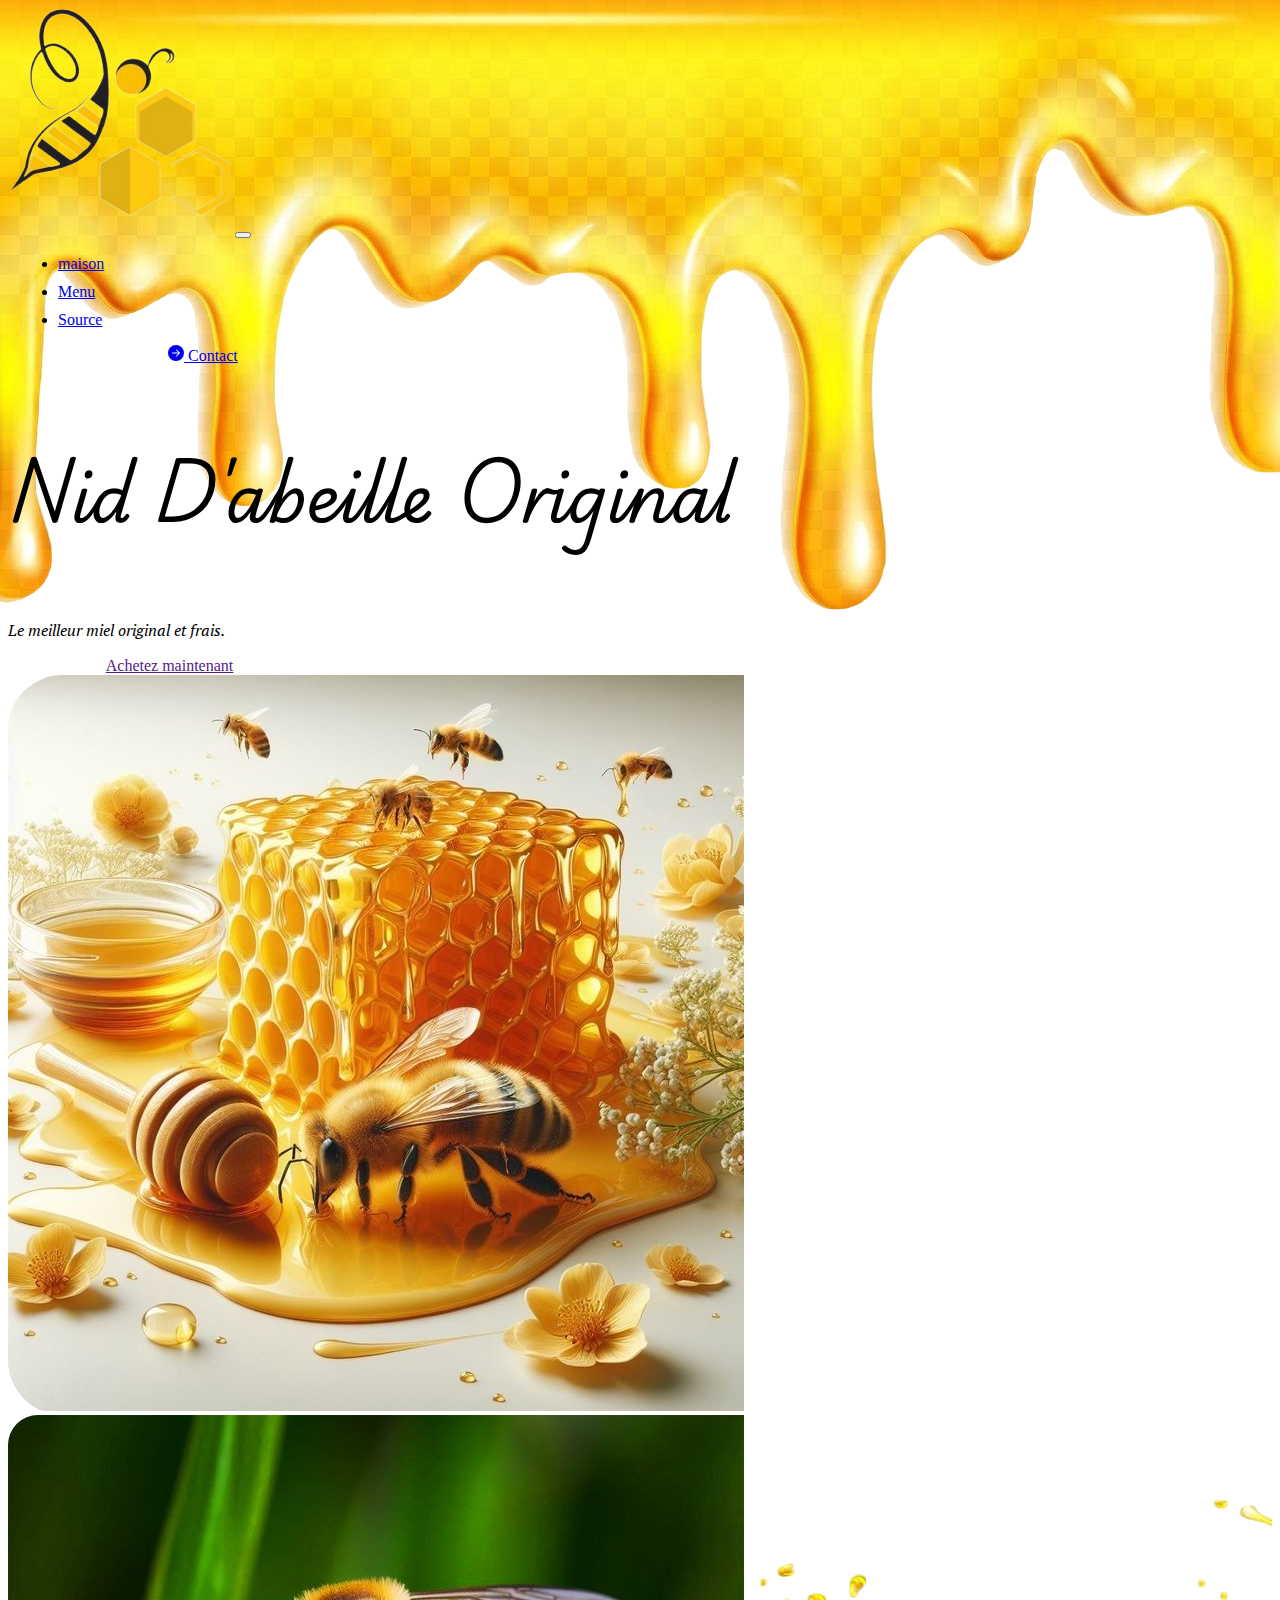
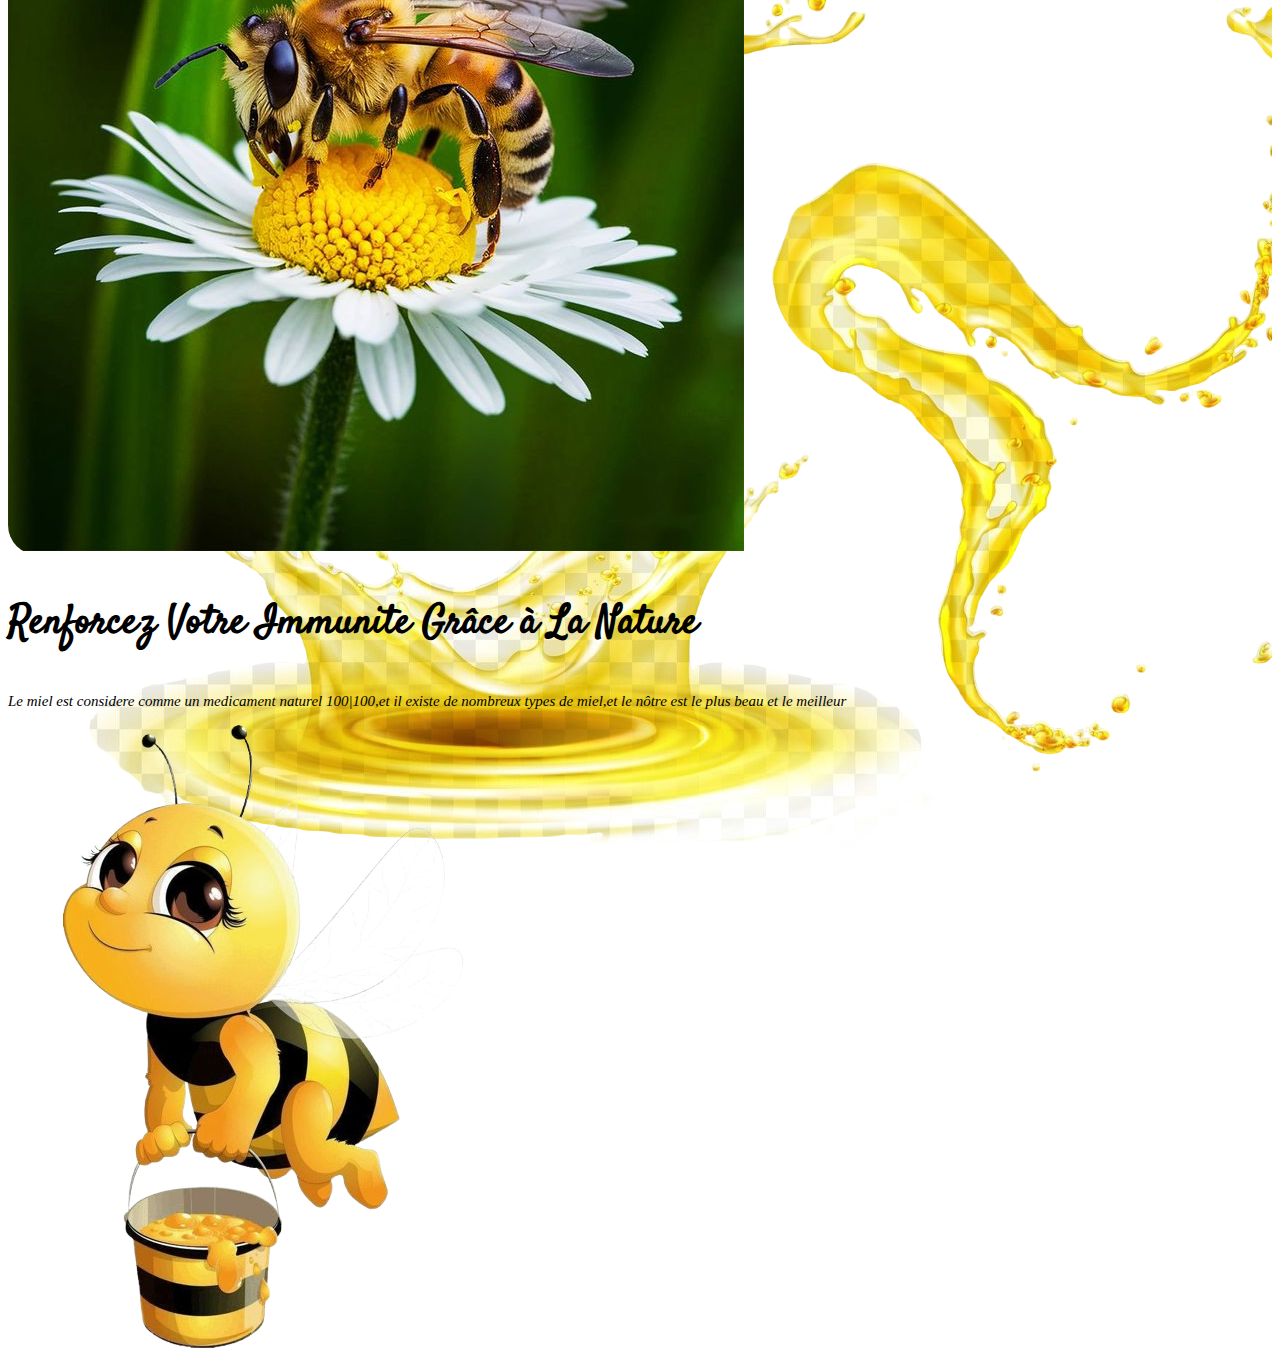
==== index.html @ 949a6ae8 "commentaire li bghit" ====
<!doctype html>
<html lang="en">
  <head>
    <meta charset="utf-8">
    <meta name="viewport" content="width=device-width, initial-scale=1">
    <title>Le_meil</title>
    <link rel="shortcut icon" href="doser/imag/bee.jpg" type="image/x-icon">
    <link rel="stylesheet" href="doser/style.css">
    <link href="https://cdn.jsdelivr.net/npm/bootstrap@5.2.3/dist/css/bootstrap.min.css" rel="stylesheet" integrity="sha384-rbsA2VBKQhggwzxH7pPCaAqO46MgnOM80zW1RWuH61DGLwZJEdK2Kadq2F9CUG65" crossorigin="anonymous">

  </head>
  <body>
  </head>
  <body>
    <div class="container">
      <nav class="navbar navbar-expand-lg    backro">
      
        <div class="container-fluid">
          <a class="navbar-brand"><img src="doser/imag/logo2.png" class="col-3" alt="bee"></a>
          <button class="navbar-toggler" type="button" data-bs-toggle="collapse" data-bs-target="#navbarNav" aria-controls="navbarNav" aria-expanded="false" aria-label="Toggle navigation">
            <span class="navbar-toggler-icon"></span>
          </button>
          <div class="collapse navbar-collapse d-flex justify-content-center fon-famly" id="navbarNav">
            <ul class="navbar-nav d-flex justify-content-between">
              <li class="nav-item">
                <a class="nav-link active text-dark mx-4  fw-bold  d-flex justify-content-end" aria-current="page" href="index.html">maison</a>
              </li>
              <li class="nav-item">
                <a class="nav-link col-3 text-dark mx-4 fw-bold" href="shop.html">Menu</a>
              </li>
              <li class="nav-item">
                <a class="nav-link  text-dark mx-4 col-4 fw-bold" href="our-story.html">Source</a>
              </li>
            
            </ul>
            <div class="submit">
              <a type="submit" class=" btn btn-dark" href="contact.html" ><svg xmlns="http://www.w3.org/2000/svg" width="16" height="16" fill="currentColor" class="bi bi-arrow-right-circle-fill" viewBox="0 0 16 16">
                <path d="M8 0a8 8 0 1 1 0 16A8 8 0 0 1 8 0M4.5 7.5a.5.5 0 0 0 0 1h5.793l-2.147 2.146a.5.5 0 0 0 .708.708l3-3a.5.5 0 0 0 0-.708l-3-3a.5.5 0 1 0-.708.708L10.293 7.5z"/>
              </svg>
                Contact</a> 
                </a>
              </div>
          </div>
        </div>
      </nav>

      <!--div-1-->
      <div class="container d-flex justify-content-center align-items-center vh-100  ">
        <div class="w-50 div-text ">
          <h3>Nid D'abeille Original</h3>
          <p>Le meilleur miel original et frais.</p> 

          <div class="">
            <a href="" class="btn  simo">apprendre plus</a>

            <a href="" class="btn btn-dark foad">Achetez maintenant</a>

          </div>
       
       
        </div>
        <div class="w-50 div-img ">
          <img src="doser/imag/div1.jpeg" class="w-100"  alt="">
        </div>
      </div>
      
      <div class="container d-flex justify-content-center align-items-center  background">
        <div class="w-50 img-2">
          <img src="doser/imag/nahla-ward.jpg" class="w-100" alt="">
        </div>

        <div class="w-50 text-2">
          
          <h3>Renforcez Votre Immunite Grâce à La Nature</h3>
          <p>Le miel est considere comme un medicament naturel 100|100,et il existe de nombreux types de miel,et le nôtre est le plus beau et le meilleur</p>
        </div>

        <div class="nahla">
          <div class="w-50"><img src="doser/imag/nahla.png" class="w-50"  alt=""></div>
        </div>
      </div>
      <!--contact-->

      
    
      
      
    
      
   

      
      <script src="https://cdn.jsdelivr.net/npm/bootstrap@5.2.3/dist/js/bootstrap.bundle.min.js" integrity="sha384-kenU1KFdBIe4zVF0s0G1M5b4hcpxyD9F7jL+jjXkk+Q2h455rYXK/7HAuoJl+0I4" crossorigin="anonymous"></script>
  </body>
</html>
---- doser/style.css ----
@import url('https://fonts.googleapis.com/css2?family=Playwrite+AU+SA:wght@100..400&display=swap');
/*font-family: "Playwrite AU SA", serif;
  font-optical-sizing: auto;
  font-weight: <weight>;
  font-style: normal;*/
  @import url('https://fonts.googleapis.com/css2?family=PT+Serif:ital,wght@0,400;0,700;1,400;1,700&display=swap');
  /* font-family: "PT Serif", serif;
  font-weight: 400;
  font-style: normal;*/
  @import url('https://fonts.googleapis.com/css2?family=Satisfy&display=swap');
 /* font-family: "Satisfy", serif;
  font-weight: 400;
  font-style: normal;*/
  body{
    background-image: url(imag/backround1.png);
    background-repeat: no-repeat;
  }
 .simo-23{
  background-image: url(imag/background-lakhar.jpg) !important;
  background-repeat: no-repeat !important;
 }
 .simo-43{
  background-image: url(imag/background-lakhra-2.jpg) !important;
  background-repeat: no-repeat !important;
 }
 


@media (max-width:1024px){
    h5{
        color: rgba(255, 0, 238, 0.872) !important;
    }
    .container{
        grid-template-columns: 100fr ;
        grid-template-rows: 100fr 100fr 100fr 100fr;
    }

}
@media (max-width:600px){
    h3{
        color: rgb(255, 0, 0) !important;
    }

}




.fon-famly ul li{
    font-family: "Chango", serif;
    font-weight: 400;
    font-style: normal;
    transition: 1s;

}
.fon-famly li:hover{
    background-color: white;
    border-radius: 15px;
    overflow: hidden;


}
.submit{
    margin-left: 10rem !important;
}
.nav-item{
    margin: 10px !important;
}
.div-img{
    border-radius: 55px !important;
    overflow: hidden;
}
.div-text h3{
    font-family: "Playwrite AU SA", serif;
   font-size: 65px;
  font-weight: weight;
  font-style: normal;
  color: black;

}
.div-text p{
    margin-top: 2rem; 
    font-family: "PT Serif", serif;
    font-weight: 500;
    font-style:italic;
}

.simo {
    border-radius: 25px !important;
    overflow: hidden !important;
    color: white !important;
    animation: colorChange 4s infinite;
  }
  
  @keyframes colorChange {
    from { background-color:rgb(236, 214, 16); }
    to { background-color:rgb(255, 115, 0); }
  }
  .foad { 
    border-radius: 25px !important;
    overflow: hidden !important;
    animation: shakeEffect 0.5s infinite;
  }
  
  @keyframes shakeEffect {
    0% { transform: translateX(0); }
    25% { transform: translateX(-5px); }
    50% { transform: translateX(5px); }
    75% { transform: translateX(-5px); }
    100% { transform: translateX(0); }
  }
.background{
    background-image: url(imag/background6.png) !important;
    background-repeat: no-repeat !important;
  }
.text-2 h3{

  font-family: "Satisfy", serif;
  font-weight: 10px;
  font-style: normal;
  font-size: 40px;
  }
.text-2 p{
  font-size: 15px;
  font-style: italic;
  

}
.img-2{
  margin-right: 45px !important;
  border-radius: 30px !important;
  overflow: hidden;

}
.nahla{
  margin-left: 55px !important;
  
}
.color{
  color: azure;
}
.backgroundcontact{
  background-image: url(imag/backgrouned\ contact.jpeg) !important;
  background-repeat: no-repeat !important;
}
.backgroundourstory{
  background-image: url(imag/background\ our\ story.jpg) !important;
  background-repeat: no-repeat !important;
}
.envoyer-simo{
  border-radius: 50px !important;
  overflow: hidden !important;
}
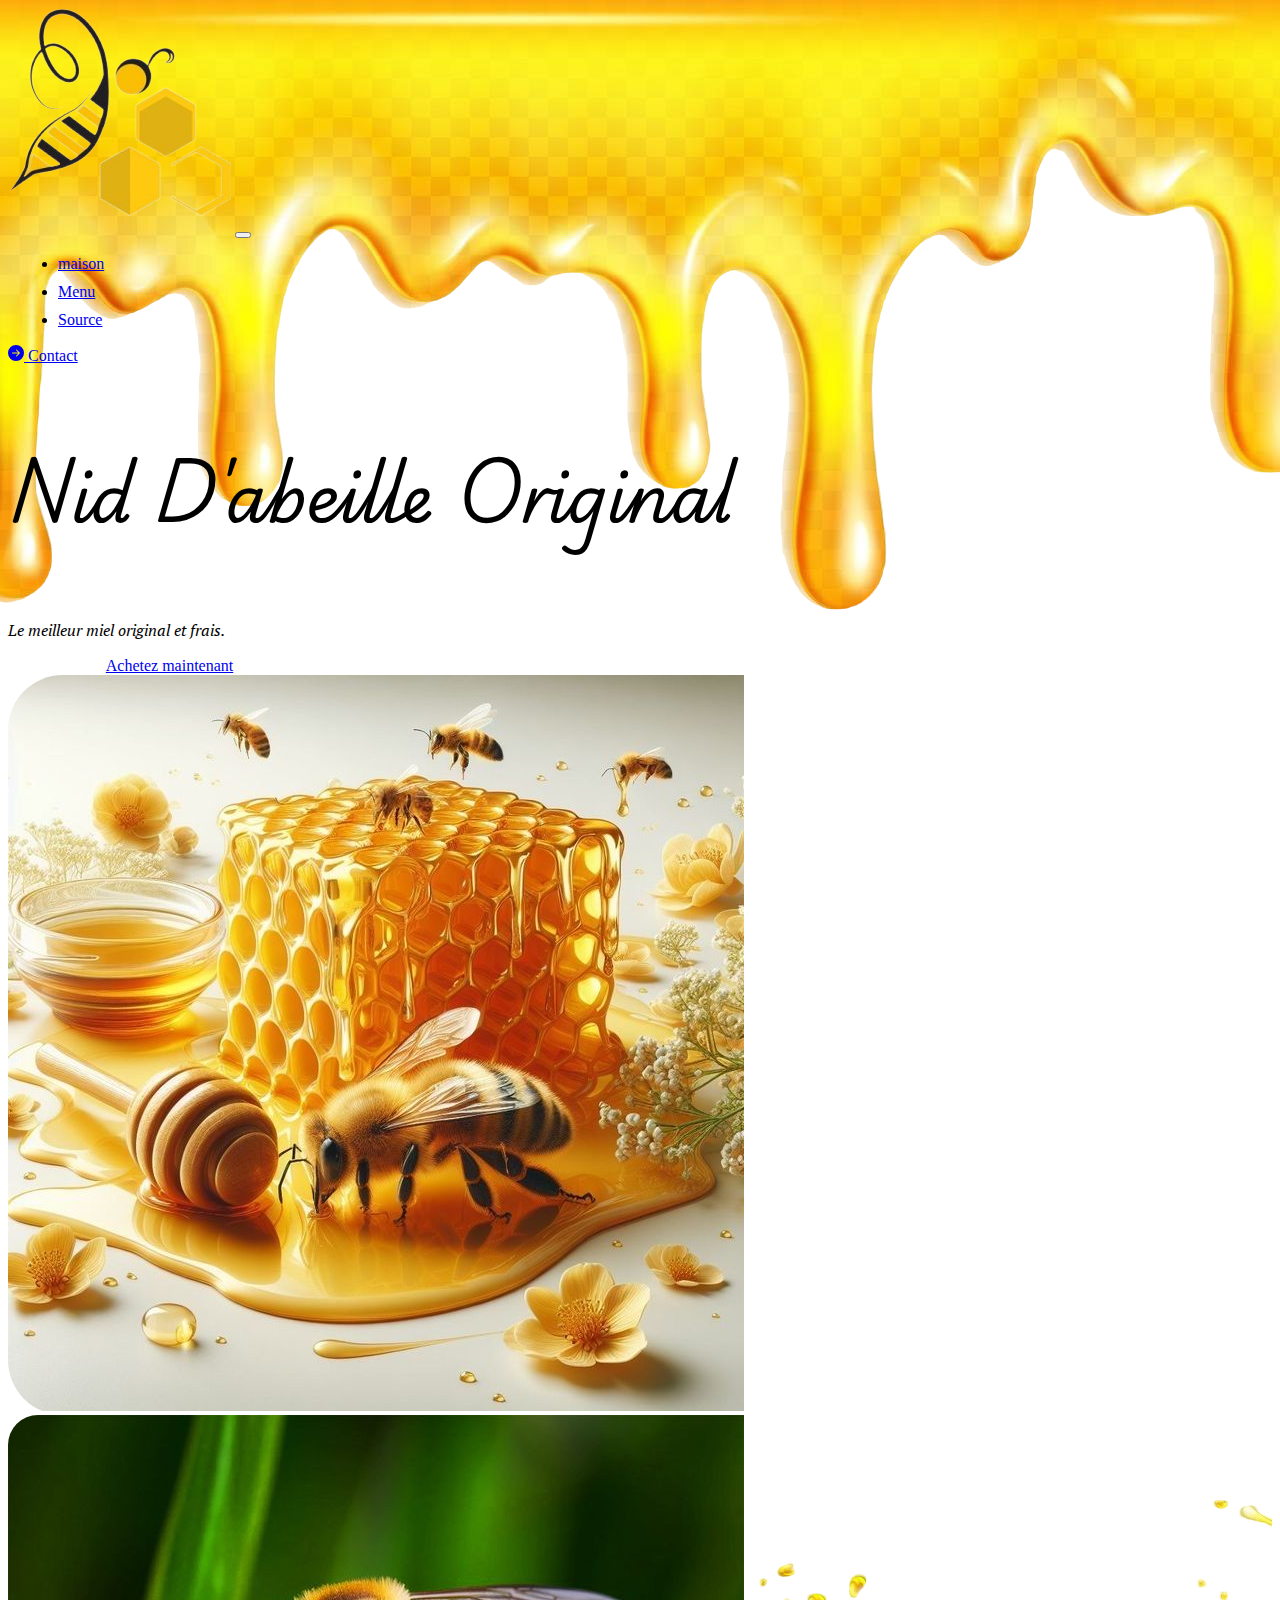
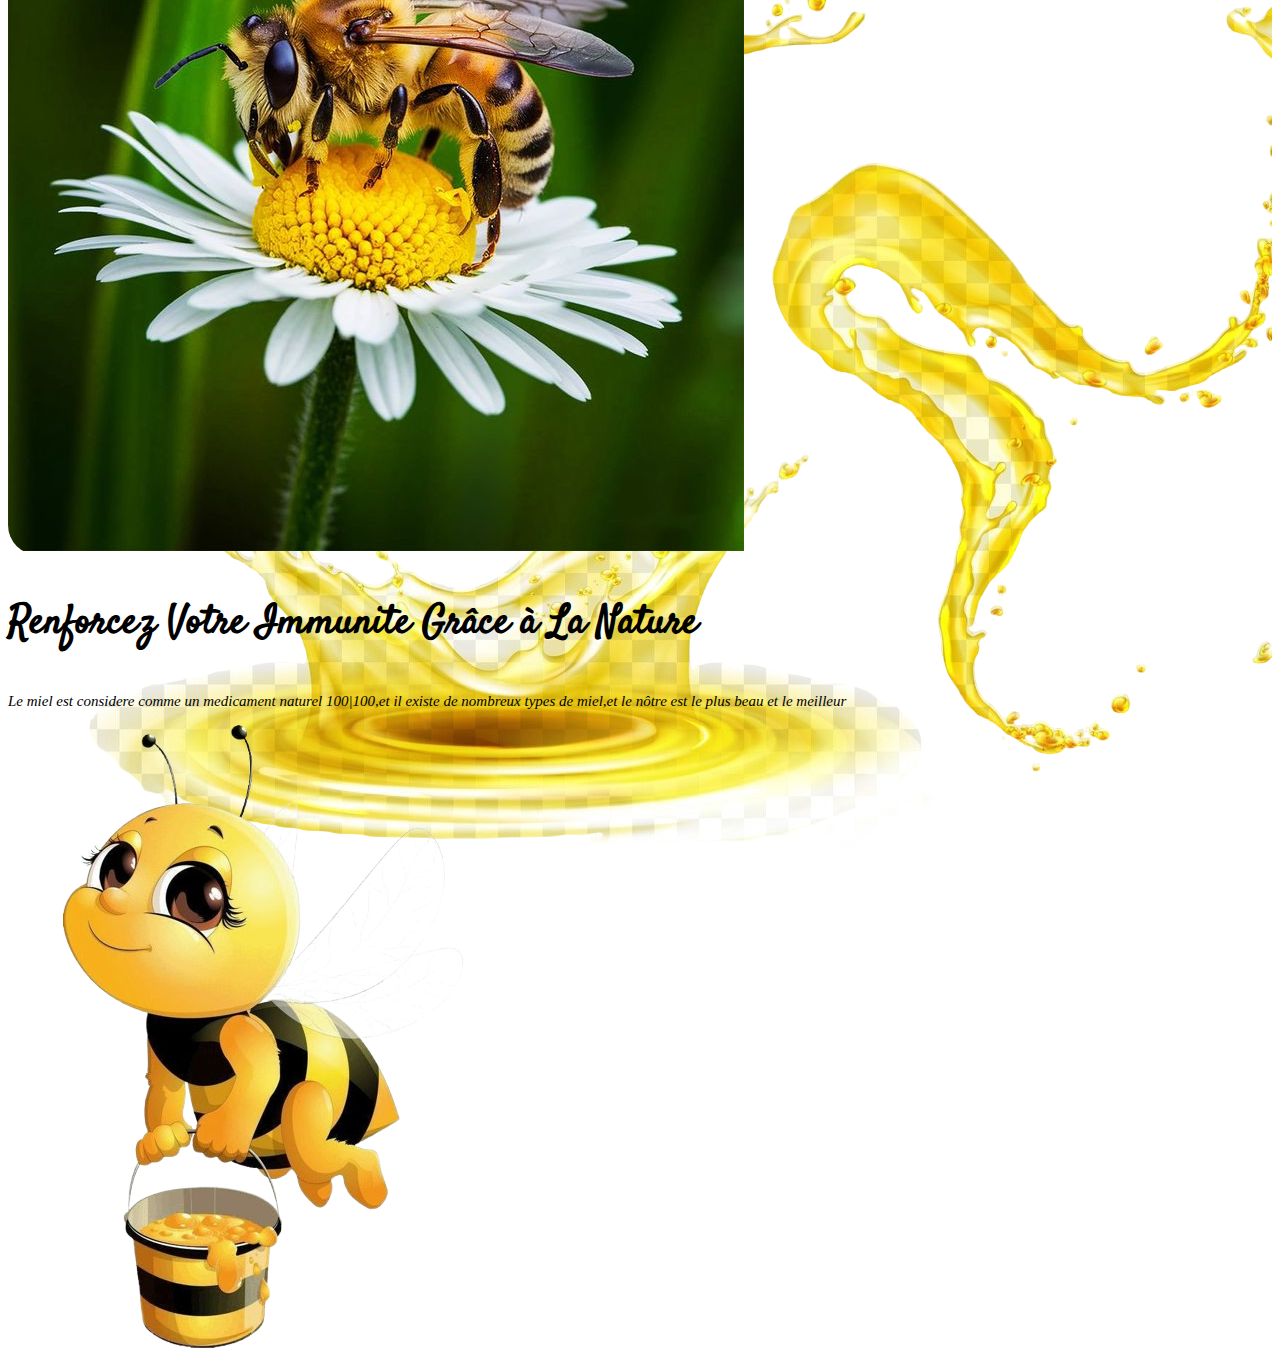
==== commit 432d3357: "modification-contact" ====
--- a/index.html
+++ b/index.html
@@ -7,7 +7,8 @@
     <link rel="shortcut icon" href="doser/imag/bee.jpg" type="image/x-icon">
     <link rel="stylesheet" href="doser/style.css">
     <link href="https://cdn.jsdelivr.net/npm/bootstrap@5.2.3/dist/css/bootstrap.min.css" rel="stylesheet" integrity="sha384-rbsA2VBKQhggwzxH7pPCaAqO46MgnOM80zW1RWuH61DGLwZJEdK2Kadq2F9CUG65" crossorigin="anonymous">
-
+    <link rel="stylesheet" href="assets/css/responsive.css">
+    <link rel="stylesheet" href="assets/css/responsive.min.css">
   </head>
   <body>
   </head>
@@ -29,12 +30,12 @@
                 <a class="nav-link col-3 text-dark mx-4 fw-bold" href="shop.html">Menu</a>
               </li>
               <li class="nav-item">
-                <a class="nav-link  text-dark mx-4 col-4 fw-bold" href="our-story.html">Source</a>
+                <a class="nav-link  text-dark mx-4  fw-bold" href="our-story.html">Source</a>
               </li>
             
             </ul>
             <div class="submit">
-              <a type="submit" class=" btn btn-dark" href="contact.html" ><svg xmlns="http://www.w3.org/2000/svg" width="16" height="16" fill="currentColor" class="bi bi-arrow-right-circle-fill" viewBox="0 0 16 16">
+              <a type="submit" class="btn btn-dark" href="contact.html" ><svg xmlns="http://www.w3.org/2000/svg" width="16" height="16" fill="currentColor" class="bi bi-arrow-right-circle-fill" viewBox="0 0 16 16">
                 <path d="M8 0a8 8 0 1 1 0 16A8 8 0 0 1 8 0M4.5 7.5a.5.5 0 0 0 0 1h5.793l-2.147 2.146a.5.5 0 0 0 .708.708l3-3a.5.5 0 0 0 0-.708l-3-3a.5.5 0 1 0-.708.708L10.293 7.5z"/>
               </svg>
                 Contact</a> 
@@ -51,9 +52,9 @@
           <p>Le meilleur miel original et frais.</p> 
 
           <div class="">
-            <a href="" class="btn  simo">apprendre plus</a>
+            <a href="our-story.html" class="btn  simo">apprendre plus</a>
 
-            <a href="" class="btn btn-dark foad">Achetez maintenant</a>
+            <a href="shop.html" class="btn btn-dark foad">Achetez maintenant</a>
 
           </div>
        
--- a/doser/style.css
+++ b/doser/style.css
@@ -23,29 +23,6 @@
   background-image: url(imag/background-lakhra-2.jpg) !important;
   background-repeat: no-repeat !important;
  }
- 
-
-
-@media (max-width:1024px){
-    h5{
-        color: rgba(255, 0, 238, 0.872) !important;
-    }
-    .container{
-        grid-template-columns: 100fr ;
-        grid-template-rows: 100fr 100fr 100fr 100fr;
-    }
-
-}
-@media (max-width:600px){
-    h3{
-        color: rgb(255, 0, 0) !important;
-    }
-
-}
-
-
-
-
 .fon-famly ul li{
     font-family: "Chango", serif;
     font-weight: 400;
@@ -61,7 +38,7 @@
 
 }
 .submit{
-    margin-left: 10rem !important;
+    margin-right: 10rem !important;
 }
 .nav-item{
     margin: 10px !important;
--- a/assets/css/responsive.css
+++ b/assets/css/responsive.css
@@ -0,0 +1,1643 @@
+/*
+Theme Name: Beeberry HTML5 Template
+Theme URI: https://themeforest.net/item/beeberry-beekeeping-and-honey-online-shop-html5-template/43618342
+Design by: techsometimes
+Developed by: A N Abdullah Al Numan
+Version: 2.3.1
+License: 
+Tags: 
+*/
+/*================================================
+[  Table of contents  ]
+================================================
+
+    1 Theme Default
+
+    2 Menu Bar
+
+    3 Banner
+
+    4 Our Services
+
+    5 Why Us
+
+    6 Download App
+
+    8 We Serve
+
+    9 Testimonial
+
+    10 Blog News
+
+    12 About Beeberry
+
+    13 Fun Fact
+
+    14 Gallery Display
+
+    15 Working Process 
+
+    16 Get In Touch
+
+    17 Team
+
+    18 Tasty Honey
+
+    19 Services Details
+
+    21 Who We Are
+
+    22 Make A New Story
+
+    23 Shop
+
+    24 Shop Details
+
+    26 Blog Details
+
+    28 Send Messag
+
+    30 Footer
+
+======================================
+[ End table content ]
+======================================*/
+/* =================
+    Root Color 
+=================*/
+:root {
+  --color-white: #ffffff;
+  --color-white2: #f9f6f2;
+  --color-white3: #e2d9d2;
+  --color-black: #2b221f;
+  --color-black2: #201a18;
+  --color-black3: #3f3532;
+  --color-gBlack: #50413c;
+  --color-gBlack2: #aca5a3;
+  --color-yellow: #fcc41a;
+  --color-green: #639533;
+  --color-border: #e5e1dd;
+  --color-fb: #3b5998;
+  --color-tw: #00acee;
+  --color-pin: #c8232c;
+  --color-in: #8a3ab9;
+  --color-tr: transparent;
+}
+
+@media (min-width: 370px) and (max-width: 575px) {
+  /*=====================
+      2 Menu Bar
+  =======================*/
+  .menu-bar.v1 .menu-logo, .menu-bar.v2 .menu-logo {
+    width: calc(45% - 15px);
+  }
+  .menu-bar.v1 .menu-right, .menu-bar.v2 .menu-right {
+    width: calc(55% - 15px);
+  }
+  .menu-bar.v1 .menu-right > ul > li:nth-child(2), .menu-bar.v2 .menu-right > ul > li:nth-child(2) {
+    display: inline-block;
+  }
+  /*=====================
+      6 Download App
+  =======================*/
+  .download-app.v1 .download-btns ul {
+    display: -webkit-box;
+    display: -ms-flexbox;
+    display: flex;
+    -webkit-box-align: center;
+    -ms-flex-align: center;
+    align-items: center;
+    gap: 20px;
+  }
+  /*=====================
+      23 Shop
+  =======================*/
+  .shop.v1 .products .pro-right {
+    display: -webkit-box;
+    display: -ms-flexbox;
+    display: flex;
+    -webkit-box-align: center;
+    -ms-flex-align: center;
+    align-items: center;
+    -ms-flex-wrap: wrap;
+    flex-wrap: wrap;
+    -webkit-box-pack: justify;
+    -ms-flex-pack: justify;
+    justify-content: space-between;
+  }
+}
+@media (min-width: 575px) {
+  /*=====================
+      2 Menu Bar
+  =======================*/
+  .menu-bar.v1 .menu-right > ul > li:nth-child(1), .menu-bar.v1 .menu-right > ul > li:nth-child(2), .menu-bar.v2 .menu-right > ul > li:nth-child(1), .menu-bar.v2 .menu-right > ul > li:nth-child(2) {
+    display: inline-block;
+  }
+  /*=====================
+      3 Banner
+  =======================*/
+  .banner.v2 .bee-1,
+  .banner.v2 .bee-2 {
+    opacity: 1;
+  }
+  /*=====================
+      6 Download App
+  =======================*/
+  .download-app.v1 .download-btns ul {
+    display: -webkit-box;
+    display: -ms-flexbox;
+    display: flex;
+    -webkit-box-align: center;
+    -ms-flex-align: center;
+    align-items: center;
+    gap: 20px;
+  }
+  /*========================
+      12 About Beeberry
+  ==========================*/
+  .about-beeberry.v1 .exp-text p {
+    margin-left: 0;
+  }
+  /*========================
+      13 Fun Fact
+  ==========================*/
+  .fun-fact.v1 ul, .fun-fact.v2 ul {
+    display: -webkit-box;
+    display: -ms-flexbox;
+    display: flex;
+    -ms-flex-wrap: wrap;
+    flex-wrap: wrap;
+  }
+  .fun-fact.v1 li {
+    position: relative;
+    padding: 0px 15px;
+    width: 50%;
+  }
+  .fun-fact.v1 li::before {
+    position: absolute;
+    content: "";
+    width: 100%;
+    height: 0px;
+    top: 40px;
+    border-top: 1px dashed var(--color-black);
+    z-index: -1;
+  }
+  .fun-fact.v1 li:nth-child(2) {
+    margin-top: 0;
+  }
+  .fun-fact.v1 li:nth-child(2)::before {
+    content: none;
+  }
+  .fun-fact.v1 li:last-child::before {
+    content: none;
+  }
+  .fun-fact.v2 ul {
+    -webkit-box-pack: justify;
+    -ms-flex-pack: justify;
+    justify-content: space-between;
+    gap: 30px;
+  }
+  .fun-fact.v2 li ~ li {
+    margin-top: 0px;
+  }
+  /*=====================
+      10 Blog News
+  =======================*/
+  .blog-news.v3 form {
+    gap: 10px;
+  }
+  .blog-news.v3 form input {
+    width: calc(100% - 160px);
+  }
+  .blog-news.v3 .our-sweet-partners ul li {
+    width: calc(18% - 10px);
+  }
+  /*=====================
+      23 Shop
+  =======================*/
+  .shop.v1 .products .pro-right {
+    display: -webkit-box;
+    display: -ms-flexbox;
+    display: flex;
+    -webkit-box-align: center;
+    -ms-flex-align: center;
+    align-items: center;
+    -ms-flex-wrap: wrap;
+    flex-wrap: wrap;
+    -webkit-box-pack: justify;
+    -ms-flex-pack: justify;
+    justify-content: space-between;
+  }
+  /*=====================
+      27 Gallery Single
+  =======================*/
+  .gallery-single.v1 .big-img-count .box-content li {
+    width: calc(50% - 1px);
+  }
+  .gallery-single.v1 .big-img-count .box-content li:nth-last-child(1) {
+    border-radius: 0px 0px 20px 0px;
+  }
+  .gallery-single.v1 .big-img-count .box-content li:nth-last-child(2) {
+    border-radius: 0px 0px 0px 20px;
+  }
+  /*=====================
+      30 Footer
+  =======================*/
+  .info-footer.v1 .news-letter .subscribe-bar form, .info-footer.v2 .news-letter .subscribe-bar form {
+    display: -webkit-box;
+    display: -ms-flexbox;
+    display: flex;
+    gap: 20px;
+  }
+  .info-footer.v1 .news-letter .subscribe-bar .btn-anime, .info-footer.v2 .news-letter .subscribe-bar .btn-anime {
+    margin-top: 0;
+  }
+}
+@media (min-width: 768px) {
+  /*=====================
+      1 Theme Default
+  =======================*/
+  html:not([dir=rtl]) {
+    /*=====================
+      15 Working Process 
+    =======================*/
+  }
+  html:not([dir=rtl]) .working-process.v1 .process-boxs li .icon-box::before {
+    left: calc(50% + 145px);
+    -webkit-transform: translateY(50%);
+    transform: translateY(50%);
+  }
+  html[dir=rtl] {
+    /*=====================
+      15 Working Process 
+    =======================*/
+  }
+  html[dir=rtl] .working-process.v1 .process-boxs li .icon-box::before {
+    right: calc(50% + 145px);
+    -webkit-transform: translateY(50%) rotateY(-180deg);
+    transform: translateY(50%) rotateY(-180deg);
+  }
+  /*=====================
+      3 Banner
+  =======================*/
+  /*=====================
+      4 Our Services
+  =======================*/
+  .our-services.v1 .row > div:nth-last-child(2) .service-card, .our-services.v2 .row > div:nth-last-child(2) .service-card {
+    margin-bottom: 0px;
+  }
+  /*=====================
+      5 Why Us
+  =======================*/
+  .why-us.v1 .big-pic {
+    width: 65%;
+    margin: 0 auto 50px auto;
+  }
+  /*=====================
+      10 Blog News
+  =======================*/
+  .blog-news.v2 .row > div:nth-last-child(2) .blog-card {
+    margin-bottom: 0px;
+  }
+  /*========================
+      13 Fun Fact
+  ==========================*/
+  .fun-fact.v2 ul li {
+    width: calc(50% - 20px);
+  }
+  /*=====================
+      15 Working Process 
+  =======================*/
+  .working-process.v1 .process-boxs ul {
+    -webkit-box-orient: horizontal;
+    -webkit-box-direction: normal;
+    -ms-flex-direction: row;
+    flex-direction: row;
+  }
+  .working-process.v1 .process-boxs li {
+    width: calc(50% - 15px);
+  }
+  .working-process.v1 .process-boxs li .icon-box {
+    position: relative;
+  }
+  .working-process.v1 .process-boxs li .icon-box::before {
+    position: absolute;
+    content: "";
+    width: 65px;
+    height: 30px;
+    top: calc(50% - 35px);
+    background-image: url("../img/working-process/right-shap.svg");
+    background-repeat: no-repeat;
+    background-position: center center;
+    background-size: contain;
+  }
+  .working-process.v1 .process-boxs li:nth-child(2) .icon-box::before {
+    content: none;
+  }
+  /*=====================
+      18 Tasty Honey
+  =======================*/
+  .tasty-honey.v1 .row > div:nth-last-child(2) .tasty-honey-card {
+    margin-bottom: 0;
+  }
+  /*=========================
+      19 Services Details
+  ===========================*/
+  .services-details.v1 .feedbac-box {
+    padding: 30px;
+    display: -webkit-box;
+    display: -ms-flexbox;
+    display: flex;
+    -webkit-box-align: center;
+    -ms-flex-align: center;
+    align-items: center;
+    -webkit-box-pack: justify;
+    -ms-flex-pack: justify;
+    justify-content: space-between;
+    -ms-flex-wrap: wrap;
+    flex-wrap: wrap;
+    border-radius: 20px;
+    gap: 30px;
+  }
+  .services-details.v1 .feedbac-box .box-img,
+  .services-details.v1 .feedbac-box .box-content {
+    width: calc(50% - 30px);
+  }
+  .services-details.v1 .feedbac-box .box-content {
+    width: 100%;
+  }
+  .services-details.v1 .mid-box-imgs {
+    margin-top: 45px;
+    display: -webkit-box;
+    display: -ms-flexbox;
+    display: flex;
+    -webkit-box-align: center;
+    -ms-flex-align: center;
+    align-items: center;
+    -ms-flex-wrap: wrap;
+    flex-wrap: wrap;
+    gap: 30px;
+  }
+  .services-details.v1 .mid-box-imgs .box-img {
+    width: calc(50% - 15px);
+  }
+  .services-details.v1 .mid-box-imgs .box-img:nth-child(2) {
+    margin-top: 0px;
+  }
+  /*=====================
+      23 Shop
+  =======================*/
+  .shop.v1 .products .pro-display-header {
+    display: -webkit-box;
+    display: -ms-flexbox;
+    display: flex;
+    -webkit-box-align: center;
+    -ms-flex-align: center;
+    align-items: center;
+    -ms-flex-wrap: wrap;
+    flex-wrap: wrap;
+  }
+  .shop.v1 .products .pro-left {
+    width: 35%;
+  }
+  .shop.v1 .products .pro-right {
+    width: 65%;
+    margin-top: 0;
+  }
+  .shop.v1 .products .row > div:nth-last-child(2) .product-card {
+    margin-bottom: 0px;
+  }
+  /*==================
+      24 Shop Details
+  ====================*/
+  .shop-details.v1 .big-box-img {
+    width: 65%;
+  }
+  .shop-details.v1 .product-tab .nav-tabs {
+    display: -webkit-box;
+    display: -ms-flexbox;
+    display: flex;
+    -webkit-box-align: center;
+    -ms-flex-align: center;
+    align-items: center;
+    -ms-flex-wrap: wrap;
+    flex-wrap: wrap;
+  }
+  .shop-details.v1 .product-tab .nav-tabs > li {
+    width: 50%;
+  }
+  .shop-details.v1 .product-tab .nav-tabs > li ~ li {
+    margin: 0px;
+  }
+  .shop-details.v1 .product-tab .nav-tabs button {
+    padding: 15px 0px;
+  }
+  /*=====================
+      26 Blog Details
+  =======================*/
+  .blog-details.v1 .big-post-details .gallery-box-images .box-image {
+    width: calc(50% - 15px);
+  }
+  /*=====================
+      27 Gallery Single
+  =======================*/
+  .gallery-single.v1 .box-gallery .img-box {
+    width: calc(50% - 15px);
+  }
+}
+@media (min-width: 992px) {
+  /*=====================
+      1 Theme Default
+  =======================*/
+  .section-title-center h6,
+  .section-title-center-white h6 {
+    max-width: 25%;
+  }
+  .section-title-center h2,
+  .section-title-center-white h2 {
+    font-size: 48px;
+    line-height: 60px;
+    max-width: 58%;
+  }
+  .section-title-center p,
+  .section-title-center-white p {
+    max-width: 75%;
+  }
+  .bg-honey-shap-2,
+  .bg-honey-shap-left,
+  .bg-honey-shap-right {
+    position: relative;
+    overflow: hidden;
+    z-index: 1;
+  }
+  .bg-honey-shap-2::before {
+    height: 55vh;
+    left: -15px;
+    background: url("../img/honeycom-b-a/v1/banner-shapeleft.png");
+  }
+  .bg-honey-shap-2::after {
+    height: 45vh;
+    right: -15px;
+    background: url("../img/honeycom-b-a/v1/banner-shaperight.png");
+  }
+  .bg-honey-shap-2::before, .bg-honey-shap-2::after {
+    position: absolute;
+    content: "";
+    width: 30vh;
+    top: 0;
+    background-repeat: no-repeat;
+    background-position: center center;
+    background-size: contain;
+    z-index: -1;
+  }
+  .bg-honey-shap-left::before {
+    position: absolute;
+    content: "";
+    width: 30vh;
+    height: 55vh;
+    top: 0;
+    left: -15px;
+    background: url("../img/honeycom-b-a/v1/banner-shapeleft.png");
+    background-repeat: no-repeat;
+    background-position: center center;
+    background-size: contain;
+    z-index: -1;
+  }
+  .bg-honey-shap-right::after {
+    position: absolute;
+    content: "";
+    width: 30vh;
+    height: 45vh;
+    top: 0;
+    right: -15px;
+    background: url("../img/honeycom-b-a/v1/banner-shaperight.png");
+    background-repeat: no-repeat;
+    background-position: center center;
+    background-size: contain;
+    z-index: -1;
+  }
+  section.pt-lg-spach {
+    padding-top: 200px;
+  }
+  section.pb-lg-spach {
+    padding-bottom: 200px;
+  }
+  section.mt-lg-spach {
+    margin-top: -100px;
+  }
+  section.mb-lg-spach {
+    margin-bottom: -100px;
+  }
+  .v1 .blog-sidebar__wrapper .blog-sidebar__widget:first-child {
+    margin-top: 0px;
+  }
+  .title-left-right {
+    display: -webkit-box;
+    display: -ms-flexbox;
+    display: flex;
+    -webkit-box-align: end;
+    -ms-flex-align: end;
+    align-items: flex-end;
+    -webkit-box-pack: justify;
+    -ms-flex-pack: justify;
+    justify-content: space-between;
+  }
+  .title-left-right .left-content {
+    width: 45%;
+    margin-bottom: 0px;
+  }
+  .title-left-right .right-content {
+    width: 55%;
+    padding-left: 30px;
+  }
+  .post-link {
+    margin: 13px 0px;
+  }
+  .post-link::before {
+    font-size: 18px;
+  }
+  .post-link::after {
+    width: 50px;
+    height: 50px;
+    top: -13px;
+  }
+  .next-preve-post .prev-post,
+  .next-preve-post .next-post {
+    width: calc(50% - 35px);
+    margin: 13px 0px 4px 0px;
+  }
+  .next-preve-post .prev-post::before,
+  .next-preve-post .next-post::before {
+    font-size: 18px;
+  }
+  .next-preve-post .prev-post::after,
+  .next-preve-post .next-post::after {
+    width: 50px;
+    height: 50px;
+    top: -13px;
+  }
+  html:not([dir=rtl]) {
+    /*=====================
+      1 Theme Default
+    =======================*/
+    /*=====================
+      6 Download App
+    =======================*/
+    /*========================
+        12 About Beeberry
+    ==========================*/
+    /*=====================
+      16 Get In Touch
+    =======================*/
+    /*========================
+        22 Make A New Story
+    ==========================*/
+    /*==================
+        24 Shop Details
+    ====================*/
+    /*=====================
+        28 Send Messag
+    =======================*/
+  }
+  html:not([dir=rtl]) .row .content-left {
+    padding-right: 100px;
+  }
+  html:not([dir=rtl]) .row .right-content {
+    margin-left: auto;
+  }
+  html:not([dir=rtl]) .post-link {
+    padding-right: 80px;
+  }
+  html:not([dir=rtl]) .post-link::before {
+    right: 22px;
+  }
+  html:not([dir=rtl]) .next-preve-post .prev-post {
+    padding-left: 80px;
+  }
+  html:not([dir=rtl]) .next-preve-post .prev-post::before {
+    left: 22px;
+  }
+  html:not([dir=rtl]) .next-preve-post .next-post {
+    padding-right: 80px;
+  }
+  html:not([dir=rtl]) .next-preve-post .next-post::before {
+    right: 22px;
+  }
+  html:not([dir=rtl]) .download-app.v1 .mobile-ads-box .side-img {
+    right: 0;
+  }
+  html:not([dir=rtl]) .about-beeberry.v3 .content-left {
+    padding: 0px 0px 0px 100px;
+  }
+  html:not([dir=rtl]) .get-in-touch.v1 .box-content .play-btn {
+    right: -50px;
+  }
+  html:not([dir=rtl]) .make-a-new-story.v1 li {
+    margin-left: auto;
+  }
+  html:not([dir=rtl]) .make-a-new-story.v1 li .count-item {
+    left: -70px;
+  }
+  html:not([dir=rtl]) .make-a-new-story.v1 li::after {
+    left: -50px;
+  }
+  html:not([dir=rtl]) .make-a-new-story.v1 li:nth-child(2n+0) {
+    margin-left: inherit;
+  }
+  html:not([dir=rtl]) .make-a-new-story.v1 li:nth-child(2n+0) .count-item {
+    left: inherit;
+    right: -70px;
+  }
+  html:not([dir=rtl]) .make-a-new-story.v1 li:nth-child(2n+0)::after {
+    left: inherit;
+    right: -51px;
+  }
+  html:not([dir=rtl]) .shop-details.v1 .product-tab .nav-tabs button {
+    padding: 0px 50px 15px 0px;
+  }
+  html:not([dir=rtl]) .send-message.v1 .left-content {
+    padding-right: 60px;
+  }
+  html[dir=rtl] {
+    /*=====================
+      1 Theme Default
+    =======================*/
+    /*=====================
+      6 Download App
+    =======================*/
+    /*========================
+        12 About Beeberry
+    ==========================*/
+    /*=====================
+      16 Get In Touch
+    =======================*/
+    /*========================
+        22 Make A New Story
+    ==========================*/
+    /*==================
+        24 Shop Details
+    ====================*/
+    /*=====================
+        28 Send Messag
+    =======================*/
+  }
+  html[dir=rtl] .row .content-left {
+    padding-left: 100px;
+  }
+  html[dir=rtl] .row .right-content {
+    margin-right: auto;
+  }
+  html[dir=rtl] .post-link {
+    padding-left: 80px;
+  }
+  html[dir=rtl] .post-link::before {
+    left: 22px;
+  }
+  html[dir=rtl] .next-preve-post .prev-post {
+    padding-right: 80px;
+  }
+  html[dir=rtl] .next-preve-post .prev-post::before {
+    right: 22px;
+  }
+  html[dir=rtl] .next-preve-post .next-post {
+    padding-left: 80px;
+  }
+  html[dir=rtl] .next-preve-post .next-post::before {
+    left: 22px;
+  }
+  html[dir=rtl] .download-app.v1 .mobile-ads-box .side-img {
+    left: 0;
+  }
+  html[dir=rtl] .about-beeberry.v3 .content-left {
+    padding: 0px 100px 0px 0px;
+  }
+  html[dir=rtl] .get-in-touch.v1 .box-content .play-btn {
+    left: -50px;
+  }
+  html[dir=rtl] .make-a-new-story.v1 li {
+    margin-right: auto;
+  }
+  html[dir=rtl] .make-a-new-story.v1 li .count-item {
+    right: -70px;
+  }
+  html[dir=rtl] .make-a-new-story.v1 li::after {
+    right: -50px;
+  }
+  html[dir=rtl] .make-a-new-story.v1 li:nth-child(2n+0) {
+    margin-left: auto;
+    margin-right: inherit;
+  }
+  html[dir=rtl] .make-a-new-story.v1 li:nth-child(2n+0) .count-item {
+    left: -70px;
+    right: inherit;
+  }
+  html[dir=rtl] .make-a-new-story.v1 li:nth-child(2n+0)::after {
+    left: -52px;
+    right: inherit;
+  }
+  html[dir=rtl] .shop-details.v1 .product-tab .nav-tabs button {
+    padding: 0px 0px 15px 50px;
+  }
+  html[dir=rtl] .send-message.v1 .left-content {
+    padding-left: 60px;
+  }
+  /*=====================
+      3 Banner
+  =======================*/
+  .banner.v1 .rount-profile-bg {
+    margin: 0;
+  }
+  .banner.v3 {
+    padding-top: 0;
+  }
+  .banner.v3 .product-img {
+    width: 70%;
+  }
+  .banner.v3 .product-img .small-img-1 {
+    width: 125px;
+    height: 125px;
+  }
+  .banner.v3 .product-img .small-img-2 {
+    width: 110px;
+    height: 110px;
+  }
+  .banner.v3 .bottom-content {
+    display: -webkit-box;
+    display: -ms-flexbox;
+    display: flex;
+    -ms-flex-wrap: wrap;
+    flex-wrap: wrap;
+  }
+  .banner.v3 .future-list li {
+    width: 195px;
+  }
+  .banner.v3 .scroll-down-2 {
+    margin-top: 0px;
+    text-align: inherit;
+  }
+  .banner.v3 .bottom-content {
+    -webkit-box-pack: justify;
+    -ms-flex-pack: justify;
+    justify-content: space-between;
+    -webkit-box-align: end;
+    -ms-flex-align: end;
+    align-items: flex-end;
+  }
+  /*=====================
+      4 Our Services
+  =======================*/
+  .our-services.v2 .content-left {
+    margin-top: 0px;
+  }
+  .our-services.v2 .check-our-profile {
+    margin-top: 0px;
+  }
+  /*=====================
+      6 Download App
+  =======================*/
+  .download-app.v1 .section-title {
+    margin-top: 0px;
+  }
+  .download-app.v1 .mobile-ads-box {
+    padding: 100px;
+    width: 100%;
+  }
+  .download-app.v1 .download-btns ul {
+    display: -webkit-box;
+    display: -ms-flexbox;
+    display: flex;
+    -webkit-box-align: center;
+    -ms-flex-align: center;
+    align-items: center;
+    gap: 20px;
+  }
+  /*=====================
+      9 Testimonial
+  =======================*/
+  .testimonial.v1 .testimonial-card, .testimonial.v2 .testimonial-card, .testimonial.v3 .testimonial-card {
+    padding: 50px;
+  }
+  .testimonial.v1 .slider, .testimonial.v2 .slider, .testimonial.v3 .slider {
+    overflow: inherit;
+  }
+  .testimonial.v3 .testimonial-card .profile .profile-img {
+    margin: -80px auto 0px auto;
+  }
+  /*=====================
+      10 Blog News
+  =======================*/
+  .blog-news.v1 .small-post .blog-card, .blog-news.v3 .small-post .blog-card {
+    display: -webkit-box;
+    display: -ms-flexbox;
+    display: flex;
+  }
+  .blog-news.v1 .small-post .blog-content, .blog-news.v3 .small-post .blog-content {
+    width: calc(100% - 250px);
+    margin-top: 0;
+  }
+  .blog-news.v1 .small-post .blog-content .post-footer, .blog-news.v3 .small-post .blog-content .post-footer {
+    margin-top: 15px;
+  }
+  .blog-news.v1 .small-post {
+    margin-top: 0;
+  }
+  .blog-news.v1 .small-post li:first-child {
+    padding-top: 0;
+  }
+  .blog-news.v1 .small-post .blog-card {
+    -webkit-box-orient: horizontal;
+    -webkit-box-direction: normal;
+    -ms-flex-direction: row;
+    flex-direction: row;
+    gap: 40px;
+  }
+  .blog-news.v1 .small-post .blog-card .blog-img {
+    width: 250px;
+    height: 180px;
+  }
+  .blog-news.v3 .blog-card {
+    -webkit-box-align: center;
+    -ms-flex-align: center;
+    align-items: center;
+  }
+  .blog-news.v3 .blog-card .blog-content .post-header h6 {
+    font-size: 14px;
+    line-height: 24px;
+  }
+  .blog-news.v3 .small-post .blog-card {
+    gap: 20px;
+  }
+  .blog-news.v3 .small-post .blog-card .blog-img {
+    width: 170px;
+    height: 150px;
+  }
+  .blog-news.v3 .contact-form {
+    margin-top: 0px;
+  }
+  .blog-news.v3 .contact-form ~ .our-sweet-partners {
+    margin-top: 100px;
+  }
+  /*========================
+      12 About Beeberry
+  ==========================*/
+  .about-beeberry.v1 .row ~ .video-box {
+    margin-top: 100px;
+  }
+  .about-beeberry.v1 .video-box::before, .about-beeberry.v1 .video-box::after {
+    width: 450px;
+    height: 450px;
+  }
+  /*========================
+      13 Fun Fact
+  ==========================*/
+  .fun-fact.v1 li {
+    width: 25%;
+    margin-top: 0;
+  }
+  .fun-fact.v1 li:nth-child(2), .fun-fact.v1 li:nth-child(3), .fun-fact.v1 li:nth-child(4) {
+    margin-top: 0;
+  }
+  .fun-fact.v1 li:nth-child(2)::before {
+    content: "";
+  }
+  .fun-fact.v2 ul li {
+    width: calc(33.3333333% - 20px);
+  }
+  /*=========================
+      14 Gallery Display
+  ===========================*/
+  .gallery-display.v1 .gallery-content::after {
+    width: 400px;
+    height: 400px;
+  }
+  /*=====================
+      15 Working Process 
+  =======================*/
+  .working-process.v1 .process-boxs {
+    margin-top: 80px;
+  }
+  /*=====================
+      16 Get In Touch
+  =======================*/
+  .get-in-touch.v1 .box-content .play-btn {
+    position: absolute;
+    width: 100px;
+    height: 100px;
+    top: 50%;
+    -webkit-transform: translateY(-50%);
+    transform: translateY(-50%);
+    margin: 0px 0px -100px 0px;
+  }
+  /*=====================
+      18 Tasty Honey
+  =======================*/
+  .tasty-honey.v1 .tasty-honey-card .tasty-honey-header .my-icon {
+    font-size: 70px;
+  }
+  .tasty-honey.v1 .tasty-honey-card .tasty-honey-header h4 {
+    font-size: 55px;
+    line-height: 65px;
+  }
+  /*========================
+      22 Make A New Story
+  ==========================*/
+  .make-a-new-story.v1 .section-title-center ~ .story-cards {
+    margin-top: 90px;
+  }
+  .make-a-new-story.v1 .story-cards li ~ li {
+    margin-top: 0;
+  }
+  .make-a-new-story.v1 .story-cards .count-item {
+    position: absolute;
+    margin: 0;
+  }
+  .make-a-new-story.v1 .story-cards .count-item::before, .make-a-new-story.v1 .story-cards .count-item::after {
+    content: none;
+  }
+  .make-a-new-story.v1 li {
+    position: relative;
+    width: calc(50% - 50px);
+    margin-top: -40px;
+  }
+  .make-a-new-story.v1 li::after {
+    position: absolute;
+    content: "";
+    width: 1px;
+    height: calc(100% + 60px);
+    top: 0px;
+    background: var(--color-border);
+  }
+  .make-a-new-story.v1 .content-img .year {
+    font-size: 22px;
+  }
+  .make-a-new-story.v1 .content-text {
+    padding: 50px;
+  }
+  /*==================
+      24 Shop Details
+  ====================*/
+  .shop-details.v1 .product-tab .nav-tabs li {
+    width: auto;
+  }
+  /*=====================
+      26 Blog Details
+  =======================*/
+  .blog-details.v1 .big-post-details .user::before {
+    width: 80px;
+    height: 80px;
+    font-size: 40px;
+    -webkit-text-stroke: 2px var(--color-black);
+    line-height: 80px;
+  }
+  .blog-details.v1 .big-post-details .user .user-content {
+    padding: 50px 130px;
+  }
+  /*=====================
+      27 Gallery Single
+  =======================*/
+  .gallery-single.v1 .big-img-count .box-content li {
+    padding: 35px 15px;
+    width: calc(25% - 1px);
+  }
+  .gallery-single.v1 .big-img-count .box-content li:nth-last-child(1) {
+    border-radius: 0px 0px 20px 0px;
+  }
+  .gallery-single.v1 .big-img-count .box-content li:nth-last-child(2) {
+    border-radius: 0px;
+  }
+  .gallery-single.v1 .big-img-count .box-content li:nth-last-child(4) {
+    border-radius: 0px 0px 0px 20px;
+  }
+  .gallery-single.v1 .check-mark-list li {
+    width: calc(50% - 10px);
+  }
+  .gallery-single.v1 .user {
+    padding: 50px;
+    -webkit-box-pack: justify;
+    -ms-flex-pack: justify;
+    justify-content: space-between;
+  }
+  .gallery-single.v1 .user .user-content {
+    width: calc(100% - 200px);
+  }
+  /*=====================
+      28 Send Messag
+  =======================*/
+  .send-message.v1 .message-form {
+    padding: 50px;
+    margin-top: 0;
+  }
+  /*=====================
+      30 Footer
+  =======================*/
+  .info-footer.v1 .news-letter, .info-footer.v2 .news-letter {
+    padding: 50px;
+  }
+  .info-footer.v1 .news-letter .section-title,
+  .info-footer.v1 .news-letter .subscribe-bar, .info-footer.v2 .news-letter .section-title,
+  .info-footer.v2 .news-letter .subscribe-bar {
+    width: calc(50% - 15px);
+  }
+}
+@media (min-width: 1200px) {
+  /*=====================
+      1 Theme Default
+  =======================*/
+  .section-title h2,
+  .section-title-center h2,
+  .section-title-white h2,
+  .section-title-white-center h2 {
+    font-size: 48px;
+    line-height: 60px;
+  }
+  section {
+    padding: 100px 0px;
+  }
+  section.pt-xl-spach {
+    padding-top: 200px;
+  }
+  section.pb-xl-spach {
+    padding-bottom: 200px;
+  }
+  section.mt-xl-spach {
+    margin-top: -100px;
+  }
+  section.mb-xl-spach {
+    margin-bottom: -100px;
+  }
+  .breadcum.v1 {
+    padding: 100px 0px;
+  }
+  .breadcum.v1 h2 {
+    font-size: 60px;
+    line-height: 70px;
+  }
+  .play-btn.v1,
+  .play-btn.v2,
+  .bouns-anime {
+    width: 80px;
+    height: 80px;
+    font-size: 24px;
+    line-height: 80px;
+  }
+  .pegination {
+    margin-top: 100px;
+  }
+  .pegination li a,
+  .pegination li .page-numbers {
+    font-size: 18px;
+    line-height: 50px;
+    width: 50px;
+    height: 50px;
+  }
+  html:not([dir=rtl]) {
+    /*=====================
+        3 Banner
+    =======================*/
+    /*=====================
+        8 We Serve
+    =======================*/
+    /*=====================
+        15 Working Process 
+    =======================*/
+    /*=====================
+        21 Who We Are
+    =======================*/
+    /*==================
+        24 Shop Details
+    ====================*/
+  }
+  html:not([dir=rtl]) .banner.v1 .banner-content, html:not([dir=rtl]) .banner.v3 .banner-content {
+    padding: 100px 50px 100px 0px;
+  }
+  html:not([dir=rtl]) .banner.v1::after {
+    -webkit-transform: translateY(-158px);
+    transform: translateY(-158px);
+  }
+  html:not([dir=rtl]) .banner.v1 .banner-content::before {
+    left: 10%;
+  }
+  html:not([dir=rtl]) .banner.v1 .shape-1 {
+    left: -85px;
+    top: -143px;
+  }
+  html:not([dir=rtl]) .banner.v1 .rount-profile-bg {
+    right: calc(-10% + 15px);
+  }
+  html:not([dir=rtl]) .banner.v1 .rount-profile-bg::before {
+    left: -10px;
+  }
+  html:not([dir=rtl]) .banner.v1 .rount-profile-bg .play-btn {
+    left: -100px;
+  }
+  html:not([dir=rtl]) .we-serve.v1 .we-serve-card {
+    margin-right: 45px;
+  }
+  html:not([dir=rtl]) .we-serve.v1 .we-serve-card::before {
+    right: -65px;
+  }
+  html:not([dir=rtl]) .we-serve.v1 .row {
+    margin-right: -60px;
+  }
+  html:not([dir=rtl]) .we-serve.v1 .row > div:nth-last-child(1) .we-serve-card::before {
+    content: none;
+  }
+  html:not([dir=rtl]) .working-process.v1 .process-boxs li .icon-box::before {
+    left: calc(25% + 155px);
+  }
+  html:not([dir=rtl]) .who-we-are.v1 .who-we-are-wrapper .who-we-img {
+    margin-left: auto;
+  }
+  html:not([dir=rtl]) .shop-details.v1 .big-box-img .zoom-btn {
+    right: 50px;
+  }
+  html:not([dir=rtl]) .shop-details.v1 .product-tab .nav-tabs > li ~ li {
+    margin-right: 20px;
+  }
+  html:not([dir=rtl]) .shop-details.v1 .product-tab .nav-tabs button {
+    padding: 0px 50px 15px 0px;
+  }
+  html[dir=rtl] {
+    /*=====================
+        3 Banner
+    =======================*/
+    /*=====================
+        8 We Serve
+    =======================*/
+    /*=====================
+        15 Working Process 
+    =======================*/
+    /*=====================
+        21 Who We Are
+    =======================*/
+    /*==================
+        24 Shop Details
+    ====================*/
+  }
+  html[dir=rtl] .banner.v1 .banner-content, html[dir=rtl] .banner.v3 .banner-content {
+    padding: 100px 0px 100px 50px;
+  }
+  html[dir=rtl] .banner.v1::after {
+    -webkit-transform: translateY(-158px) rotateY(180deg);
+    transform: translateY(-158px) rotateY(180deg);
+  }
+  html[dir=rtl] .banner.v1 .banner-content {
+    padding: 100px 0px 100px 50px;
+  }
+  html[dir=rtl] .banner.v1 .banner-content::before {
+    right: 10%;
+  }
+  html[dir=rtl] .banner.v1 .shape-1 {
+    top: -122px;
+    right: -100px;
+    -webkit-transform: rotate(-145deg);
+    transform: rotate(-145deg);
+  }
+  html[dir=rtl] .banner.v1 .rount-profile-bg {
+    left: calc(-10% + 15px);
+  }
+  html[dir=rtl] .banner.v1 .rount-profile-bg::before {
+    right: -10px;
+  }
+  html[dir=rtl] .banner.v1 .rount-profile-bg .play-btn {
+    right: -100px;
+  }
+  html[dir=rtl] .we-serve.v1 .we-serve-card {
+    margin-left: 45px;
+  }
+  html[dir=rtl] .we-serve.v1 .we-serve-card::before {
+    left: -65px;
+  }
+  html[dir=rtl] .we-serve.v1 .row {
+    margin-left: -60px;
+  }
+  html[dir=rtl] .we-serve.v1 .row > div:nth-last-child(1) .we-serve-card::before {
+    content: none;
+  }
+  html[dir=rtl] .working-process.v1 .process-boxs li .icon-box::before {
+    right: calc(25% + 155px);
+  }
+  html[dir=rtl] .who-we-are.v1 .who-we-are-wrapper .who-we-img {
+    margin-right: auto;
+  }
+  html[dir=rtl] .shop-details.v1 .big-box-img .zoom-btn {
+    left: 50px;
+  }
+  html[dir=rtl] .shop-details.v1 .product-tab .nav-tabs > li ~ li {
+    margin-left: 20px;
+  }
+  html[dir=rtl] .shop-details.v1 .product-tab .nav-tabs button {
+    padding: 0px 0px 15px 50px;
+  }
+  /*=====================
+      2 Menu Bar
+  =======================*/
+  .menu-bar.v1, .menu-bar.v2 {
+    padding: 0;
+  }
+  .menu-bar.v1 .menu-logo, .menu-bar.v2 .menu-logo {
+    max-width: 160px;
+  }
+  .menu-bar.v1 .main-menu, .menu-bar.v2 .main-menu {
+    display: block;
+  }
+  .menu-bar.v1 .menu-right li:last-child, .menu-bar.v2 .menu-right li:last-child {
+    display: none;
+  }
+  .menu-bar.v1 .menu-right .shop-card-list .price, .menu-bar.v2 .menu-right .shop-card-list .price {
+    display: inline-block;
+  }
+  .menu-bar.v1 .menu-right .search-open-btn,
+  .menu-bar.v1 .menu-right .wishlist-btn,
+  .menu-bar.v1 .menu-right .shop-card-btn .my-icon, .menu-bar.v2 .menu-right .search-open-btn,
+  .menu-bar.v2 .menu-right .wishlist-btn,
+  .menu-bar.v2 .menu-right .shop-card-btn .my-icon {
+    width: 50px;
+    height: 50px;
+    line-height: 50px;
+  }
+  .menu-bar ~ .h-spach {
+    margin-top: 95px;
+  }
+  /*=====================
+      3 Banner
+  =======================*/
+  .banner.v1 .banner-content, .banner.v2 .banner-content, .banner.v3 .banner-content {
+    padding: 100px 0px;
+  }
+  .banner.v1 .banner-content::before, .banner.v2 .banner-content::before, .banner.v3 .banner-content::before {
+    width: 50%;
+    bottom: 78px;
+  }
+  .banner.v1 .banner-content::before {
+    bottom: 75px;
+  }
+  .banner.v1 .banner-content .section-title-white h2 {
+    font-size: 60px;
+    line-height: 72px;
+  }
+  .banner.v1 .scroll-down-1 {
+    bottom: 80px;
+  }
+  .banner.v1::before {
+    height: calc(100% - 165px);
+  }
+  .banner.v1::after {
+    width: 60vw;
+    height: 200px;
+    margin-top: 158px;
+    margin-bottom: -158px;
+  }
+  .banner.v1 .rount-profile-bg {
+    position: absolute;
+    width: calc(60% - 15px);
+    height: calc(100% + 90px);
+    top: calc(-17% + 15px);
+    border-radius: 100%;
+    background-position: 0 115px;
+    margin: 0;
+  }
+  .banner.v1 .rount-profile-bg::before {
+    position: absolute;
+    content: "";
+    width: 100%;
+    height: 100%;
+    bottom: -20px;
+    border-radius: 100%;
+    background: var(--color-yellow);
+    z-index: -1;
+  }
+  .banner.v1 .rount-profile-bg .play-btn {
+    width: 308px;
+    height: 308px;
+    bottom: 0;
+    -webkit-transform: none;
+            transform: none;
+    border: 5px solid var(--color-white);
+  }
+  .banner.v2, .banner.v3 {
+    padding-bottom: 100px;
+  }
+  .banner.v2::before {
+    bottom: 200px;
+  }
+  .banner.v2 .bee-1,
+  .banner.v2 .bee-2 {
+    top: 15%;
+  }
+  .banner.v2 .banner-box-img {
+    width: 68%;
+  }
+  .banner.v2 .banner-box-img .scroll-down-1 {
+    bottom: -50px;
+  }
+  /*=====================
+    4 Our Services
+  =======================*/
+  .our-services.v1 .row > div:nth-last-child(3) .service-card,
+  .our-services.v1 .row > div:nth-last-child(4) .service-card, .our-services.v3 .row > div:nth-last-child(3) .service-card,
+  .our-services.v3 .row > div:nth-last-child(4) .service-card {
+    margin-bottom: 0px;
+  }
+  .our-services.v1 .row ~ .more-link, .our-services.v3 .row ~ .more-link {
+    margin-top: 65px;
+  }
+  .our-services.v2 ul,
+  .our-services.v2 ul ~ a {
+    margin-top: 60px;
+  }
+  .our-services.v2 li ~ li {
+    margin-top: 30px;
+  }
+  .our-services.v2 li a {
+    font-size: 28px;
+    line-height: 38px;
+  }
+  .our-services.v3 .service-card {
+    margin-top: 70px;
+  }
+  .our-services.v3 .service-card .my-icon {
+    width: 120px;
+    height: 120px;
+    line-height: 120px;
+    margin: -120px auto 30px auto;
+  }
+  /*=====================
+      5 Why Us
+  =======================*/
+  .why-us.v1 .big-pic {
+    width: 100%;
+  }
+  .why-us.v1 .big-pic {
+    margin-bottom: 0px;
+  }
+  .why-us.v1 li {
+    gap: 24px;
+  }
+  .why-us.v1 li ~ li {
+    margin-top: 60px;
+  }
+  .why-us.v1 li .my-icon {
+    min-width: 80px;
+    width: 80px;
+    height: 80px;
+    line-height: 80px;
+    font-size: 40px;
+  }
+  /*=====================
+      8 We Serve
+  =======================*/
+  .we-serve.v1 .we-serve-card {
+    position: relative;
+  }
+  .we-serve.v1 .we-serve-card::before {
+    position: absolute;
+    content: "";
+    width: 55px;
+    height: 15px;
+    top: 50%;
+    -webkit-transform: translateY(-50%);
+    transform: translateY(-50%);
+    background-image: url("../img/we-serve/shap.svg");
+    background-repeat: no-repeat;
+    background-size: contain;
+    background-position: center;
+  }
+  .we-serve.v1 .row > div:nth-last-child(2) .we-serve-card, .we-serve.v1 .row > div:nth-last-child(3) .we-serve-card {
+    margin-bottom: 0px;
+  }
+  .we-serve.v1 .row > div:nth-last-child(1) .we-serve-card::before {
+    content: none;
+  }
+  /*=====================
+    9 Testimonial
+  =======================*/
+  .testimonial.v1 .testimonial-card, .testimonial.v2 .testimonial-card, .testimonial.v3 .testimonial-card {
+    margin-top: 30px;
+  }
+  .testimonial.v1 .testimonial-card .profile .profile-img, .testimonial.v2 .testimonial-card .profile .profile-img, .testimonial.v3 .testimonial-card .profile .profile-img {
+    width: 80px;
+    height: 80px;
+    min-width: 80px;
+  }
+  /*=====================
+    10 Blog News
+  =======================*/
+  .blog-news.v1 .small-post > ul {
+    margin-top: 0;
+  }
+  .blog-news.v1 .small-post > ul > li:first-child {
+    padding-top: 0;
+    border-top: none;
+  }
+  .blog-news.v1 .small-post > ul > li:last-child {
+    padding-bottom: 0;
+  }
+  .blog-news.v1 .small-post .blog-card {
+    -webkit-box-orient: horizontal;
+    -webkit-box-direction: reverse;
+    -ms-flex-direction: row-reverse;
+    flex-direction: row-reverse;
+  }
+  .blog-news.v1 .blog-card .blog-content h3 {
+    font-size: 32px;
+    line-height: 44px;
+  }
+  .blog-news.v2 .row > div:nth-last-child(3) .blog-card {
+    margin-bottom: 0px;
+  }
+  /*========================
+      13 Fun Fact
+  ==========================*/
+  .fun-fact.v1 .my-icon, .fun-fact.v2 .my-icon {
+    width: 80px;
+    height: 80px;
+    line-height: 80px;
+    font-size: 36px;
+  }
+  .fun-fact.v1 h3, .fun-fact.v2 h3 {
+    font-size: 45px;
+    line-height: 55px;
+  }
+  .fun-fact.v1 li {
+    width: 25%;
+  }
+  /*=========================
+      14 Gallery Display
+  ===========================*/
+  .gallery-display.v1 .gallery-btns ul {
+    padding: 6px 30px;
+    border: 1px solid var(--color-border);
+    border-radius: 50px;
+  }
+  .gallery-display.v1 .gallery-btns button {
+    padding: 16px 40px;
+    color: var(--color-black);
+    border: none;
+    background: var(--color-tr);
+    margin: 0;
+  }
+  .gallery-display.v1 .gallery-content .text {
+    padding: 50px;
+  }
+  .gallery-display.v1 .gallery-items ~ .lode-btns {
+    margin-top: 60px;
+  }
+  /*=====================
+      15 Working Process 
+  =======================*/
+  .working-process.v1 .process-boxs ul {
+    gap: 88px;
+  }
+  .working-process.v1 .process-boxs li {
+    width: calc(25% - 88px);
+  }
+  .working-process.v1 .process-boxs li .icon-box {
+    width: 110px;
+    height: 110px;
+  }
+  .working-process.v1 .process-boxs li .icon-box .my-icon {
+    font-size: 54px;
+    line-height: 110px;
+  }
+  .working-process.v1 .process-boxs li:nth-child(2) .icon-box::before {
+    content: "";
+  }
+  /*=====================
+      16 Get In Touch
+  =======================*/
+  .get-in-touch.v1 .box-content {
+    margin-bottom: -100px;
+  }
+  /*=====================
+      17 Team
+  =======================*/
+  .team.v1 .slider {
+    margin: 50px 100px 0px 100px;
+  }
+  /*=====================
+      18 Tasty Honey
+  =======================*/
+  .tasty-honey.v1 .row > div:nth-last-child(3) .tasty-honey-card {
+    margin-bottom: 0;
+  }
+  /*=========================
+      19 Services Details
+  ===========================*/
+  .services-details.v1 h3 {
+    margin-top: 50px;
+  }
+  .services-details.v1 p {
+    margin-top: 30px;
+  }
+  .services-details.v1 .feedbac-box {
+    margin-top: 50px;
+  }
+  .services-details.v1 .feedbac-box .box-img,
+  .services-details.v1 .feedbac-box .box-content {
+    width: calc(33.3333333% - 30px);
+  }
+  .services-details.v1 .feedbac-box .box-img {
+    margin-bottom: 0;
+  }
+  /*=====================
+      21 Who We Are
+  =======================*/
+  .who-we-are.v1 .who-we-are-wrapper .who-we-img {
+    width: 75%;
+    -webkit-box-ordinal-group: 4;
+        -ms-flex-order: 3;
+            order: 3;
+  }
+  .who-we-are.v1 .who-we-are-wrapper .who-we-img ~ .who-we-box {
+    margin-bottom: calc(-20% - 100px);
+  }
+  .who-we-are.v1 .who-we-are-wrapper .who-we-box {
+    position: relative;
+    padding: 60px;
+    width: 60%;
+  }
+  /*=====================
+      23 Shop
+  =======================*/
+  .shop.v1 .products .pro-display-header ~ .row {
+    margin-top: 40px;
+  }
+  .shop.v1 .products .pro-right {
+    margin-top: 0px;
+  }
+  .shop.v1 .products .row > div:nth-last-child(3) .product-card {
+    margin-bottom: 0px;
+  }
+  /*==================
+      24 Shop Details
+  ====================*/
+  .shop-details.v1 .big-box-img {
+    width: 100%;
+  }
+  .shop-details.v1 .big-box-img .zoom-btn {
+    top: 50px;
+  }
+  .shop-details.v1 .display-right h4 ~ p,
+  .shop-details.v1 .display-right p ~ .quan-card,
+  .shop-details.v1 .display-right .quan-card ~ ul {
+    margin-top: 40px;
+  }
+  .shop-details.v1 .product-tab {
+    margin-top: 100px;
+  }
+  .shop-details.v1 .product-tab .nav-tabs {
+    border-bottom: 2px solid var(--color-border);
+  }
+  .shop-details.v1 .product-tab .nav-tabs button {
+    padding: 0px 50px 15px 0px;
+    font-size: 22px;
+    line-height: 32px;
+  }
+  .shop-details.v1 .product-tab .nav-tabs button::before {
+    opacity: 0;
+  }
+  .shop-details.v1 .product-tab .nav-tabs button::after {
+    content: none;
+  }
+  /*=====================
+      30 Footer
+  =======================*/
+  .info-footer.v1, .info-footer.v2 {
+    position: relative;
+    z-index: 1;
+    padding-top: 100px;
+  }
+  .info-footer.v1 .footer-left .footer-logo, .info-footer.v2 .footer-left .footer-logo {
+    max-width: 160px;
+  }
+  .info-footer.v1 .footer__widget, .info-footer.v2 .footer__widget {
+    margin-top: 0;
+  }
+  .info-footer.v1 .news-letter, .info-footer.v2 .news-letter {
+    padding: 90px;
+  }
+  .info-footer.v1 .box-insta-gallry, .info-footer.v2 .box-insta-gallry {
+    display: grid;
+    grid-template-columns: 30% 70%;
+    -webkit-box-align: center;
+        -ms-flex-align: center;
+            align-items: center;
+  }
+  .info-footer.v1 .box-insta-gallry h4, .info-footer.v2 .box-insta-gallry h4 {
+    padding: 50px 70px;
+    font-size: 40px;
+    line-height: 50px;
+  }
+  .info-footer.v1 .mt-spach, .info-footer.v2 .mt-spach {
+    margin: 150px 0px -350px 0px;
+    -webkit-transform: translateY(-350px);
+    transform: translateY(-350px);
+  }
+  .info-footer.v1 .news-letter ~ .info-content,
+  .info-footer.v1 .box-insta-gallry ~ .info-content, .info-footer.v2 .news-letter ~ .info-content,
+  .info-footer.v2 .box-insta-gallry ~ .info-content {
+    margin-top: 100px;
+  }
+}
+/*# sourceMappingURL=responsive.css.map */--- a/assets/css/responsive.min.css
+++ b/assets/css/responsive.min.css
@@ -0,0 +1,11 @@
+/*
+Theme Name: Beeberry HTML5 Template
+Theme URI: https://themeforest.net/item/beeberry-beekeeping-and-honey-online-shop-html5-template/43618342
+Design by: techsometimes
+Developed by: A N Abdullah Al Numan
+Version: 2.3.1
+License: 
+Tags: 
+*/
+
+:root{--color-white:#fff;--color-white2:#f9f6f2;--color-white3:#e2d9d2;--color-black:#2b221f;--color-black2:#201a18;--color-black3:#3f3532;--color-gBlack:#50413c;--color-gBlack2:#aca5a3;--color-yellow:#fcc41a;--color-green:#639533;--color-border:#e5e1dd;--color-fb:#3b5998;--color-tw:#00acee;--color-pin:#c8232c;--color-in:#8a3ab9;--color-tr:transparent}@media (min-width:370px) and (max-width:575px){.menu-bar.v1 .menu-logo,.menu-bar.v2 .menu-logo{width:calc(45% - 15px)}.menu-bar.v1 .menu-right,.menu-bar.v2 .menu-right{width:calc(55% - 15px)}.menu-bar.v1 .menu-right>ul>li:nth-child(2),.menu-bar.v2 .menu-right>ul>li:nth-child(2){display:inline-block}.download-app.v1 .download-btns ul{gap:20px}.download-app.v1 .download-btns ul,.shop.v1 .products .pro-right{display:-ms-flexbox;display:flex;-ms-flex-align:center;align-items:center}.shop.v1 .products .pro-right{-ms-flex-wrap:wrap;flex-wrap:wrap;-ms-flex-pack:justify;justify-content:space-between}}@media (min-width:575px){.menu-bar.v1 .menu-right>ul>li:first-child,.menu-bar.v1 .menu-right>ul>li:nth-child(2),.menu-bar.v2 .menu-right>ul>li:first-child,.menu-bar.v2 .menu-right>ul>li:nth-child(2){display:inline-block}.banner.v2 .bee-1,.banner.v2 .bee-2{opacity:1}.download-app.v1 .download-btns ul{display:-ms-flexbox;display:flex;-ms-flex-align:center;align-items:center;gap:20px}.about-beeberry.v1 .exp-text p{margin-left:0}.fun-fact.v1 ul,.fun-fact.v2 ul{display:-ms-flexbox;display:flex;-ms-flex-wrap:wrap;flex-wrap:wrap}.fun-fact.v1 li{position:relative;padding:0 15px;width:50%}.fun-fact.v1 li:before{position:absolute;content:"";width:100%;height:0;top:40px;border-top:1px dashed var(--color-black);z-index:-1}.fun-fact.v1 li:nth-child(2){margin-top:0}.fun-fact.v1 li:last-child:before,.fun-fact.v1 li:nth-child(2):before{content:none}.fun-fact.v2 ul{-ms-flex-pack:justify;justify-content:space-between;gap:30px}.fun-fact.v2 li~li{margin-top:0}.blog-news.v3 form{gap:10px}.blog-news.v3 form input{width:calc(100% - 160px)}.blog-news.v3 .our-sweet-partners ul li{width:calc(18% - 10px)}.shop.v1 .products .pro-right{display:-ms-flexbox;display:flex;-ms-flex-align:center;align-items:center;-ms-flex-wrap:wrap;flex-wrap:wrap;-ms-flex-pack:justify;justify-content:space-between}.gallery-single.v1 .big-img-count .box-content li{width:calc(50% - 1px)}.gallery-single.v1 .big-img-count .box-content li:last-child{border-radius:0 0 20px 0}.gallery-single.v1 .big-img-count .box-content li:nth-last-child(2){border-radius:0 0 0 20px}.info-footer.v1 .news-letter .subscribe-bar form,.info-footer.v2 .news-letter .subscribe-bar form{display:-ms-flexbox;display:flex;gap:20px}.info-footer.v1 .news-letter .subscribe-bar .btn-anime,.info-footer.v2 .news-letter .subscribe-bar .btn-anime{margin-top:0}}@media (min-width:768px){html:not([dir=rtl]) .working-process.v1 .process-boxs li .icon-box:before{left:calc(50% + 145px);transform:translateY(50%)}html[dir=rtl] .working-process.v1 .process-boxs li .icon-box:before{right:calc(50% + 145px);transform:translateY(50%) rotateY(-180deg)}.our-services.v1 .row>div:nth-last-child(2) .service-card,.our-services.v2 .row>div:nth-last-child(2) .service-card{margin-bottom:0}.why-us.v1 .big-pic{width:65%;margin:0 auto 50px}.blog-news.v2 .row>div:nth-last-child(2) .blog-card{margin-bottom:0}.fun-fact.v2 ul li{width:calc(50% - 20px)}.working-process.v1 .process-boxs ul{-ms-flex-direction:row;flex-direction:row}.working-process.v1 .process-boxs li{width:calc(50% - 15px)}.working-process.v1 .process-boxs li .icon-box{position:relative}.working-process.v1 .process-boxs li .icon-box:before{position:absolute;content:"";width:65px;height:30px;top:calc(50% - 35px);background-image:url(../img/working-process/right-shap.svg);background-repeat:no-repeat;background-position:50%;background-size:contain}.working-process.v1 .process-boxs li:nth-child(2) .icon-box:before{content:none}.tasty-honey.v1 .row>div:nth-last-child(2) .tasty-honey-card{margin-bottom:0}.services-details.v1 .feedbac-box{padding:30px;display:-ms-flexbox;display:flex;-ms-flex-align:center;align-items:center;-ms-flex-pack:justify;justify-content:space-between;-ms-flex-wrap:wrap;flex-wrap:wrap;border-radius:20px;gap:30px}.services-details.v1 .feedbac-box .box-content,.services-details.v1 .feedbac-box .box-img{width:calc(50% - 30px)}.services-details.v1 .feedbac-box .box-content{width:100%}.services-details.v1 .mid-box-imgs{margin-top:45px;display:-ms-flexbox;display:flex;-ms-flex-align:center;align-items:center;-ms-flex-wrap:wrap;flex-wrap:wrap;gap:30px}.services-details.v1 .mid-box-imgs .box-img{width:calc(50% - 15px)}.services-details.v1 .mid-box-imgs .box-img:nth-child(2){margin-top:0}.shop.v1 .products .pro-display-header{display:-ms-flexbox;display:flex;-ms-flex-align:center;align-items:center;-ms-flex-wrap:wrap;flex-wrap:wrap}.shop.v1 .products .pro-left{width:35%}.shop.v1 .products .pro-right{width:65%;margin-top:0}.shop.v1 .products .row>div:nth-last-child(2) .product-card{margin-bottom:0}.shop-details.v1 .big-box-img{width:65%}.shop-details.v1 .product-tab .nav-tabs{display:-ms-flexbox;display:flex;-ms-flex-align:center;align-items:center;-ms-flex-wrap:wrap;flex-wrap:wrap}.shop-details.v1 .product-tab .nav-tabs>li{width:50%}.shop-details.v1 .product-tab .nav-tabs>li~li{margin:0}.shop-details.v1 .product-tab .nav-tabs button{padding:15px 0}.blog-details.v1 .big-post-details .gallery-box-images .box-image,.gallery-single.v1 .box-gallery .img-box{width:calc(50% - 15px)}}@media (min-width:992px){.section-title-center-white h6,.section-title-center h6{max-width:25%}.section-title-center-white h2,.section-title-center h2{font-size:48px;line-height:60px;max-width:58%}.section-title-center-white p,.section-title-center p{max-width:75%}.bg-honey-shap-2,.bg-honey-shap-left,.bg-honey-shap-right{position:relative;overflow:hidden;z-index:1}.bg-honey-shap-2:before{height:55vh;left:-15px;background:url(../img/honeycom-b-a/v1/banner-shapeleft.png)}.bg-honey-shap-2:after{height:45vh;right:-15px;background:url(../img/honeycom-b-a/v1/banner-shaperight.png)}.bg-honey-shap-2:after,.bg-honey-shap-2:before{position:absolute;content:"";width:30vh;top:0;background-repeat:no-repeat;background-position:50%;background-size:contain;z-index:-1}.bg-honey-shap-left:before{height:55vh;left:-15px;background:url(../img/honeycom-b-a/v1/banner-shapeleft.png);background-repeat:no-repeat;background-position:50%;background-size:contain}.bg-honey-shap-left:before,.bg-honey-shap-right:after{position:absolute;content:"";width:30vh;top:0;z-index:-1}.bg-honey-shap-right:after{height:45vh;right:-15px;background:url(../img/honeycom-b-a/v1/banner-shaperight.png);background-repeat:no-repeat;background-position:50%;background-size:contain}section.pt-lg-spach{padding-top:200px}section.pb-lg-spach{padding-bottom:200px}section.mt-lg-spach{margin-top:-100px}section.mb-lg-spach{margin-bottom:-100px}.v1 .blog-sidebar__wrapper .blog-sidebar__widget:first-child{margin-top:0}.title-left-right{display:-ms-flexbox;display:flex;-ms-flex-align:end;align-items:flex-end;-ms-flex-pack:justify;justify-content:space-between}.title-left-right .left-content{width:45%;margin-bottom:0}.title-left-right .right-content{width:55%;padding-left:30px}.post-link{margin:13px 0}.post-link:before{font-size:18px}.post-link:after{width:50px;height:50px;top:-13px}.next-preve-post .next-post,.next-preve-post .prev-post{width:calc(50% - 35px);margin:13px 0 4px}.next-preve-post .next-post:before,.next-preve-post .prev-post:before{font-size:18px}.next-preve-post .next-post:after,.next-preve-post .prev-post:after{width:50px;height:50px;top:-13px}html:not([dir=rtl]) .row .content-left{padding-right:100px}html:not([dir=rtl]) .row .right-content{margin-left:auto}html:not([dir=rtl]) .post-link{padding-right:80px}html:not([dir=rtl]) .post-link:before{right:22px}html:not([dir=rtl]) .next-preve-post .prev-post{padding-left:80px}html:not([dir=rtl]) .next-preve-post .prev-post:before{left:22px}html:not([dir=rtl]) .next-preve-post .next-post{padding-right:80px}html:not([dir=rtl]) .next-preve-post .next-post:before{right:22px}html:not([dir=rtl]) .download-app.v1 .mobile-ads-box .side-img{right:0}html:not([dir=rtl]) .about-beeberry.v3 .content-left{padding:0 0 0 100px}html:not([dir=rtl]) .get-in-touch.v1 .box-content .play-btn{right:-50px}html:not([dir=rtl]) .make-a-new-story.v1 li{margin-left:auto}html:not([dir=rtl]) .make-a-new-story.v1 li .count-item{left:-70px}html:not([dir=rtl]) .make-a-new-story.v1 li:after{left:-50px}html:not([dir=rtl]) .make-a-new-story.v1 li:nth-child(2n+0){margin-left:inherit}html:not([dir=rtl]) .make-a-new-story.v1 li:nth-child(2n+0) .count-item{left:inherit;right:-70px}html:not([dir=rtl]) .make-a-new-story.v1 li:nth-child(2n+0):after{left:inherit;right:-51px}html:not([dir=rtl]) .shop-details.v1 .product-tab .nav-tabs button{padding:0 50px 15px 0}html:not([dir=rtl]) .send-message.v1 .left-content{padding-right:60px}html[dir=rtl] .row .content-left{padding-left:100px}html[dir=rtl] .row .right-content{margin-right:auto}html[dir=rtl] .post-link{padding-left:80px}html[dir=rtl] .post-link:before{left:22px}html[dir=rtl] .next-preve-post .prev-post{padding-right:80px}html[dir=rtl] .next-preve-post .prev-post:before{right:22px}html[dir=rtl] .next-preve-post .next-post{padding-left:80px}html[dir=rtl] .next-preve-post .next-post:before{left:22px}html[dir=rtl] .download-app.v1 .mobile-ads-box .side-img{left:0}html[dir=rtl] .about-beeberry.v3 .content-left{padding:0 100px 0 0}html[dir=rtl] .get-in-touch.v1 .box-content .play-btn{left:-50px}html[dir=rtl] .make-a-new-story.v1 li{margin-right:auto}html[dir=rtl] .make-a-new-story.v1 li .count-item{right:-70px}html[dir=rtl] .make-a-new-story.v1 li:after{right:-50px}html[dir=rtl] .make-a-new-story.v1 li:nth-child(2n+0){margin-left:auto;margin-right:inherit}html[dir=rtl] .make-a-new-story.v1 li:nth-child(2n+0) .count-item{left:-70px;right:inherit}html[dir=rtl] .make-a-new-story.v1 li:nth-child(2n+0):after{left:-52px;right:inherit}html[dir=rtl] .shop-details.v1 .product-tab .nav-tabs button{padding:0 0 15px 50px}html[dir=rtl] .send-message.v1 .left-content{padding-left:60px}.banner.v1 .rount-profile-bg{margin:0}.banner.v3{padding-top:0}.banner.v3 .product-img{width:70%}.banner.v3 .product-img .small-img-1{width:125px;height:125px}.banner.v3 .product-img .small-img-2{width:110px;height:110px}.banner.v3 .bottom-content{display:-ms-flexbox;display:flex;-ms-flex-wrap:wrap;flex-wrap:wrap}.banner.v3 .future-list li{width:195px}.banner.v3 .scroll-down-2{margin-top:0;text-align:inherit}.banner.v3 .bottom-content{-ms-flex-pack:justify;justify-content:space-between;-ms-flex-align:end;align-items:flex-end}.download-app.v1 .section-title,.our-services.v2 .check-our-profile,.our-services.v2 .content-left{margin-top:0}.download-app.v1 .mobile-ads-box{padding:100px;width:100%}.download-app.v1 .download-btns ul{display:-ms-flexbox;display:flex;-ms-flex-align:center;align-items:center;gap:20px}.testimonial.v1 .testimonial-card,.testimonial.v2 .testimonial-card,.testimonial.v3 .testimonial-card{padding:50px}.testimonial.v1 .slider,.testimonial.v2 .slider,.testimonial.v3 .slider{overflow:inherit}.testimonial.v3 .testimonial-card .profile .profile-img{margin:-80px auto 0}.blog-news.v1 .small-post .blog-card,.blog-news.v3 .small-post .blog-card{display:-ms-flexbox;display:flex}.blog-news.v1 .small-post .blog-content,.blog-news.v3 .small-post .blog-content{width:calc(100% - 250px);margin-top:0}.blog-news.v1 .small-post .blog-content .post-footer,.blog-news.v3 .small-post .blog-content .post-footer{margin-top:15px}.blog-news.v1 .small-post{margin-top:0}.blog-news.v1 .small-post li:first-child{padding-top:0}.blog-news.v1 .small-post .blog-card{-ms-flex-direction:row;flex-direction:row;gap:40px}.blog-news.v1 .small-post .blog-card .blog-img{width:250px;height:180px}.blog-news.v3 .blog-card{-ms-flex-align:center;align-items:center}.blog-news.v3 .blog-card .blog-content .post-header h6{font-size:14px;line-height:24px}.blog-news.v3 .small-post .blog-card{gap:20px}.blog-news.v3 .small-post .blog-card .blog-img{width:170px;height:150px}.blog-news.v3 .contact-form{margin-top:0}.about-beeberry.v1 .row~.video-box,.blog-news.v3 .contact-form~.our-sweet-partners{margin-top:100px}.about-beeberry.v1 .video-box:after,.about-beeberry.v1 .video-box:before{width:450px;height:450px}.fun-fact.v1 li{width:25%;margin-top:0}.fun-fact.v1 li:nth-child(2),.fun-fact.v1 li:nth-child(3),.fun-fact.v1 li:nth-child(4){margin-top:0}.fun-fact.v1 li:nth-child(2):before{content:""}.fun-fact.v2 ul li{width:calc(33.3333333% - 20px)}.gallery-display.v1 .gallery-content:after{width:400px;height:400px}.working-process.v1 .process-boxs{margin-top:80px}.get-in-touch.v1 .box-content .play-btn{position:absolute;width:100px;height:100px;top:50%;transform:translateY(-50%);margin:0 0 -100px}.tasty-honey.v1 .tasty-honey-card .tasty-honey-header .my-icon{font-size:70px}.tasty-honey.v1 .tasty-honey-card .tasty-honey-header h4{font-size:55px;line-height:65px}.make-a-new-story.v1 .section-title-center~.story-cards{margin-top:90px}.make-a-new-story.v1 .story-cards li~li{margin-top:0}.make-a-new-story.v1 .story-cards .count-item{position:absolute;margin:0}.make-a-new-story.v1 .story-cards .count-item:after,.make-a-new-story.v1 .story-cards .count-item:before{content:none}.make-a-new-story.v1 li{position:relative;width:calc(50% - 50px);margin-top:-40px}.make-a-new-story.v1 li:after{position:absolute;content:"";width:1px;height:calc(100% + 60px);top:0;background:var(--color-border)}.make-a-new-story.v1 .content-img .year{font-size:22px}.make-a-new-story.v1 .content-text{padding:50px}.shop-details.v1 .product-tab .nav-tabs li{width:auto}.blog-details.v1 .big-post-details .user:before{width:80px;height:80px;font-size:40px;-webkit-text-stroke:2px var(--color-black);line-height:80px}.blog-details.v1 .big-post-details .user .user-content{padding:50px 130px}.gallery-single.v1 .big-img-count .box-content li{padding:35px 15px;width:calc(25% - 1px)}.gallery-single.v1 .big-img-count .box-content li:last-child{border-radius:0 0 20px 0}.gallery-single.v1 .big-img-count .box-content li:nth-last-child(2){border-radius:0}.gallery-single.v1 .big-img-count .box-content li:nth-last-child(4){border-radius:0 0 0 20px}.gallery-single.v1 .check-mark-list li{width:calc(50% - 10px)}.gallery-single.v1 .user{padding:50px;-ms-flex-pack:justify;justify-content:space-between}.gallery-single.v1 .user .user-content{width:calc(100% - 200px)}.send-message.v1 .message-form{padding:50px;margin-top:0}.info-footer.v1 .news-letter,.info-footer.v2 .news-letter{padding:50px}.info-footer.v1 .news-letter .section-title,.info-footer.v1 .news-letter .subscribe-bar,.info-footer.v2 .news-letter .section-title,.info-footer.v2 .news-letter .subscribe-bar{width:calc(50% - 15px)}}@media (min-width:1200px){.section-title-center h2,.section-title-white-center h2,.section-title-white h2,.section-title h2{font-size:48px;line-height:60px}section{padding:100px 0}section.pt-xl-spach{padding-top:200px}section.pb-xl-spach{padding-bottom:200px}section.mt-xl-spach{margin-top:-100px}section.mb-xl-spach{margin-bottom:-100px}.breadcum.v1{padding:100px 0}.breadcum.v1 h2{font-size:60px;line-height:70px}.bouns-anime,.play-btn.v1,.play-btn.v2{width:80px;height:80px;font-size:24px;line-height:80px}.pegination{margin-top:100px}.pegination li .page-numbers,.pegination li a{font-size:18px;line-height:50px;width:50px;height:50px}html:not([dir=rtl]) .banner.v1 .banner-content,html:not([dir=rtl]) .banner.v3 .banner-content{padding:100px 50px 100px 0}html:not([dir=rtl]) .banner.v1:after{transform:translateY(-158px)}html:not([dir=rtl]) .banner.v1 .banner-content:before{left:10%}html:not([dir=rtl]) .banner.v1 .shape-1{left:-85px;top:-143px}html:not([dir=rtl]) .banner.v1 .rount-profile-bg{right:calc(-10% + 15px)}html:not([dir=rtl]) .banner.v1 .rount-profile-bg:before{left:-10px}html:not([dir=rtl]) .banner.v1 .rount-profile-bg .play-btn{left:-100px}html:not([dir=rtl]) .we-serve.v1 .we-serve-card{margin-right:45px}html:not([dir=rtl]) .we-serve.v1 .we-serve-card:before{right:-65px}html:not([dir=rtl]) .we-serve.v1 .row{margin-right:-60px}html:not([dir=rtl]) .we-serve.v1 .row>div:last-child .we-serve-card::before{content:none}html:not([dir=rtl]) .working-process.v1 .process-boxs li .icon-box:before{left:calc(25% + 155px)}html:not([dir=rtl]) .who-we-are.v1 .who-we-are-wrapper .who-we-img{margin-left:auto}html:not([dir=rtl]) .shop-details.v1 .big-box-img .zoom-btn{right:50px}html:not([dir=rtl]) .shop-details.v1 .product-tab .nav-tabs>li~li{margin-right:20px}html:not([dir=rtl]) .shop-details.v1 .product-tab .nav-tabs button{padding:0 50px 15px 0}html[dir=rtl] .banner.v1 .banner-content,html[dir=rtl] .banner.v3 .banner-content{padding:100px 0 100px 50px}html[dir=rtl] .banner.v1:after{transform:translateY(-158px) rotateY(180deg)}html[dir=rtl] .banner.v1 .banner-content{padding:100px 0 100px 50px}html[dir=rtl] .banner.v1 .banner-content:before{right:10%}html[dir=rtl] .banner.v1 .shape-1{top:-122px;right:-100px;transform:rotate(-145deg)}html[dir=rtl] .banner.v1 .rount-profile-bg{left:calc(-10% + 15px)}html[dir=rtl] .banner.v1 .rount-profile-bg:before{right:-10px}html[dir=rtl] .banner.v1 .rount-profile-bg .play-btn{right:-100px}html[dir=rtl] .we-serve.v1 .we-serve-card{margin-left:45px}html[dir=rtl] .we-serve.v1 .we-serve-card:before{left:-65px}html[dir=rtl] .we-serve.v1 .row{margin-left:-60px}html[dir=rtl] .we-serve.v1 .row>div:last-child .we-serve-card::before{content:none}html[dir=rtl] .working-process.v1 .process-boxs li .icon-box:before{right:calc(25% + 155px)}html[dir=rtl] .who-we-are.v1 .who-we-are-wrapper .who-we-img{margin-right:auto}html[dir=rtl] .shop-details.v1 .big-box-img .zoom-btn{left:50px}html[dir=rtl] .shop-details.v1 .product-tab .nav-tabs>li~li{margin-left:20px}html[dir=rtl] .shop-details.v1 .product-tab .nav-tabs button{padding:0 0 15px 50px}.menu-bar.v1,.menu-bar.v2{padding:0}.menu-bar.v1 .menu-logo,.menu-bar.v2 .menu-logo{max-width:160px}.menu-bar.v1 .main-menu,.menu-bar.v2 .main-menu{display:block}.menu-bar.v1 .menu-right li:last-child,.menu-bar.v2 .menu-right li:last-child{display:none}.menu-bar.v1 .menu-right .shop-card-list .price,.menu-bar.v2 .menu-right .shop-card-list .price{display:inline-block}.menu-bar.v1 .menu-right .search-open-btn,.menu-bar.v1 .menu-right .shop-card-btn .my-icon,.menu-bar.v1 .menu-right .wishlist-btn,.menu-bar.v2 .menu-right .search-open-btn,.menu-bar.v2 .menu-right .shop-card-btn .my-icon,.menu-bar.v2 .menu-right .wishlist-btn{width:50px;height:50px;line-height:50px}.menu-bar~.h-spach{margin-top:95px}.banner.v1 .banner-content,.banner.v2 .banner-content,.banner.v3 .banner-content{padding:100px 0}.banner.v1 .banner-content:before,.banner.v2 .banner-content:before,.banner.v3 .banner-content:before{width:50%;bottom:78px}.banner.v1 .banner-content:before{bottom:75px}.banner.v1 .banner-content .section-title-white h2{font-size:60px;line-height:72px}.banner.v1 .scroll-down-1{bottom:80px}.banner.v1:before{height:calc(100% - 165px)}.banner.v1:after{width:60vw;height:200px;margin-top:158px;margin-bottom:-158px}.banner.v1 .rount-profile-bg{position:absolute;width:calc(60% - 15px);height:calc(100% + 90px);top:calc(-17% + 15px);border-radius:100%;background-position:0 115px;margin:0}.banner.v1 .rount-profile-bg:before{position:absolute;content:"";width:100%;height:100%;bottom:-20px;border-radius:100%;background:var(--color-yellow);z-index:-1}.banner.v1 .rount-profile-bg .play-btn{width:308px;height:308px;bottom:0;transform:none;border:5px solid var(--color-white)}.banner.v2,.banner.v3{padding-bottom:100px}.banner.v2:before{bottom:200px}.banner.v2 .bee-1,.banner.v2 .bee-2{top:15%}.banner.v2 .banner-box-img{width:68%}.banner.v2 .banner-box-img .scroll-down-1{bottom:-50px}.our-services.v1 .row>div:nth-last-child(3) .service-card,.our-services.v1 .row>div:nth-last-child(4) .service-card,.our-services.v3 .row>div:nth-last-child(3) .service-card,.our-services.v3 .row>div:nth-last-child(4) .service-card{margin-bottom:0}.our-services.v1 .row~.more-link,.our-services.v3 .row~.more-link{margin-top:65px}.our-services.v2 ul,.our-services.v2 ul~a{margin-top:60px}.our-services.v2 li~li{margin-top:30px}.our-services.v2 li a{font-size:28px;line-height:38px}.our-services.v3 .service-card{margin-top:70px}.our-services.v3 .service-card .my-icon{width:120px;height:120px;line-height:120px;margin:-120px auto 30px}.why-us.v1 .big-pic{width:100%;margin-bottom:0}.why-us.v1 li{gap:24px}.why-us.v1 li~li{margin-top:60px}.why-us.v1 li .my-icon{min-width:80px;width:80px;height:80px;line-height:80px;font-size:40px}.we-serve.v1 .we-serve-card{position:relative}.we-serve.v1 .we-serve-card:before{position:absolute;content:"";width:55px;height:15px;top:50%;transform:translateY(-50%);background-image:url(../img/we-serve/shap.svg);background-repeat:no-repeat;background-size:contain;background-position:50%}.we-serve.v1 .row>div:nth-last-child(2) .we-serve-card,.we-serve.v1 .row>div:nth-last-child(3) .we-serve-card{margin-bottom:0}.we-serve.v1 .row>div:last-child .we-serve-card::before{content:none}.testimonial.v1 .testimonial-card,.testimonial.v2 .testimonial-card,.testimonial.v3 .testimonial-card{margin-top:30px}.testimonial.v1 .testimonial-card .profile .profile-img,.testimonial.v2 .testimonial-card .profile .profile-img,.testimonial.v3 .testimonial-card .profile .profile-img{width:80px;height:80px;min-width:80px}.blog-news.v1 .small-post>ul{margin-top:0}.blog-news.v1 .small-post>ul>li:first-child{padding-top:0;border-top:none}.blog-news.v1 .small-post>ul>li:last-child{padding-bottom:0}.blog-news.v1 .small-post .blog-card{-ms-flex-direction:row-reverse;flex-direction:row-reverse}.blog-news.v1 .blog-card .blog-content h3{font-size:32px;line-height:44px}.blog-news.v2 .row>div:nth-last-child(3) .blog-card{margin-bottom:0}.fun-fact.v1 .my-icon,.fun-fact.v2 .my-icon{width:80px;height:80px;line-height:80px;font-size:36px}.fun-fact.v1 h3,.fun-fact.v2 h3{font-size:45px;line-height:55px}.fun-fact.v1 li{width:25%}.gallery-display.v1 .gallery-btns ul{padding:6px 30px;border:1px solid var(--color-border);border-radius:50px}.gallery-display.v1 .gallery-btns button{padding:16px 40px;color:var(--color-black);border:none;background:var(--color-tr);margin:0}.gallery-display.v1 .gallery-content .text{padding:50px}.gallery-display.v1 .gallery-items~.lode-btns{margin-top:60px}.working-process.v1 .process-boxs ul{gap:88px}.working-process.v1 .process-boxs li{width:calc(25% - 88px)}.working-process.v1 .process-boxs li .icon-box{width:110px;height:110px}.working-process.v1 .process-boxs li .icon-box .my-icon{font-size:54px;line-height:110px}.working-process.v1 .process-boxs li:nth-child(2) .icon-box:before{content:""}.get-in-touch.v1 .box-content{margin-bottom:-100px}.team.v1 .slider{margin:50px 100px 0}.tasty-honey.v1 .row>div:nth-last-child(3) .tasty-honey-card{margin-bottom:0}.services-details.v1 h3{margin-top:50px}.services-details.v1 p{margin-top:30px}.services-details.v1 .feedbac-box{margin-top:50px}.services-details.v1 .feedbac-box .box-content,.services-details.v1 .feedbac-box .box-img{width:calc(33.3333333% - 30px)}.services-details.v1 .feedbac-box .box-img{margin-bottom:0}.who-we-are.v1 .who-we-are-wrapper .who-we-img{width:75%;-ms-flex-order:3;order:3}.who-we-are.v1 .who-we-are-wrapper .who-we-img~.who-we-box{margin-bottom:calc(-20% - 100px);}.who-we-are.v1 .who-we-are-wrapper .who-we-box{position:relative;padding:60px;width:60%}.shop.v1 .products .pro-display-header~.row{margin-top:40px}.shop.v1 .products .pro-right{margin-top:0}.shop.v1 .products .row>div:nth-last-child(3) .product-card{margin-bottom:0}.shop-details.v1 .big-box-img{width:100%}.shop-details.v1 .big-box-img .zoom-btn{top:50px}.shop-details.v1 .display-right .quan-card~ul,.shop-details.v1 .display-right h4~p,.shop-details.v1 .display-right p~.quan-card{margin-top:40px}.shop-details.v1 .product-tab{margin-top:100px}.shop-details.v1 .product-tab .nav-tabs{border-bottom:2px solid var(--color-border)}.shop-details.v1 .product-tab .nav-tabs button{padding:0 50px 15px 0;font-size:22px;line-height:32px}.shop-details.v1 .product-tab .nav-tabs button:before{opacity:0}.shop-details.v1 .product-tab .nav-tabs button:after{content:none}.info-footer.v1,.info-footer.v2{position:relative;z-index:1;padding-top:100px}.info-footer.v1 .footer-left .footer-logo,.info-footer.v2 .footer-left .footer-logo{max-width:160px}.info-footer.v1 .footer__widget,.info-footer.v2 .footer__widget{margin-top:0}.info-footer.v1 .news-letter,.info-footer.v2 .news-letter{padding:90px}.info-footer.v1 .box-insta-gallry,.info-footer.v2 .box-insta-gallry{display:grid;grid-template-columns:30% 70%;-ms-flex-align:center;align-items:center}.info-footer.v1 .box-insta-gallry h4,.info-footer.v2 .box-insta-gallry h4{padding:50px 70px;font-size:40px;line-height:50px}.info-footer.v1 .mt-spach,.info-footer.v2 .mt-spach{margin:150px 0 -350px;transform:translateY(-350px)}.info-footer.v1 .box-insta-gallry~.info-content,.info-footer.v1 .news-letter~.info-content,.info-footer.v2 .box-insta-gallry~.info-content,.info-footer.v2 .news-letter~.info-content{margin-top:100px}}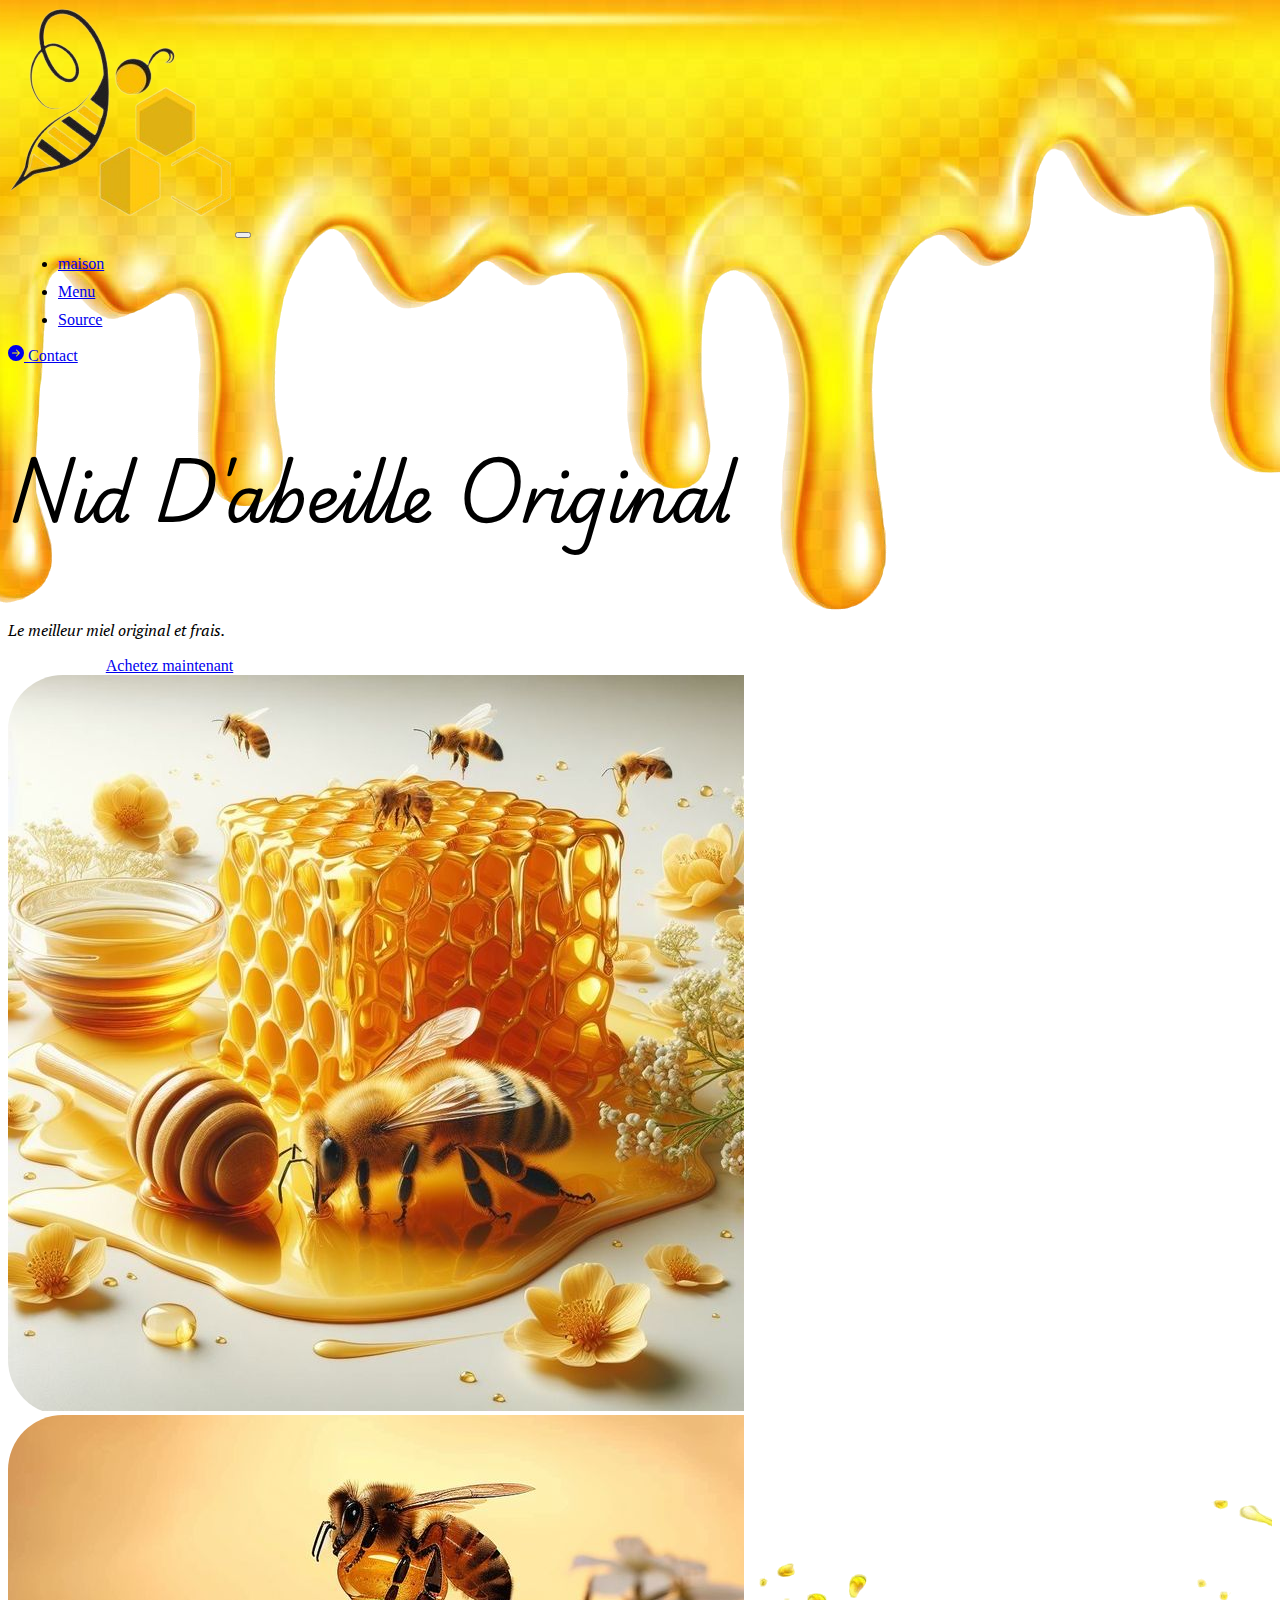
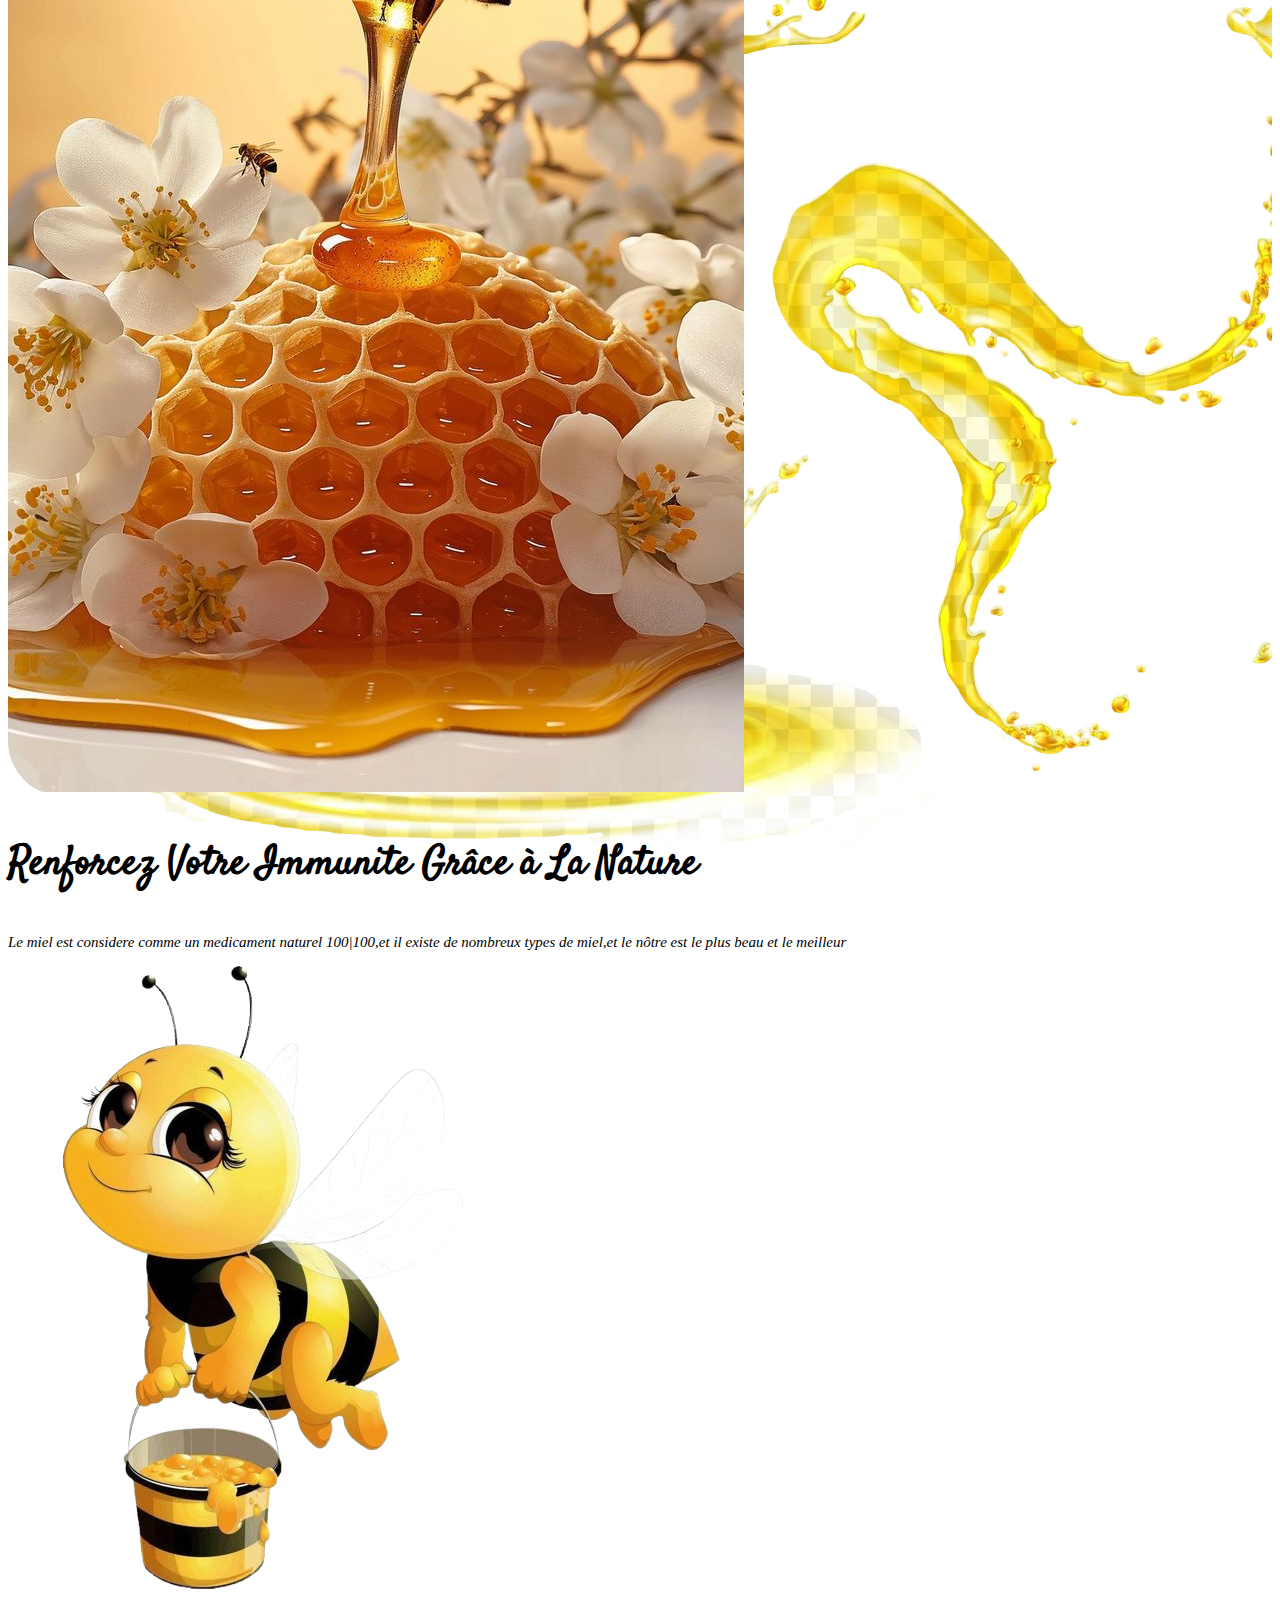
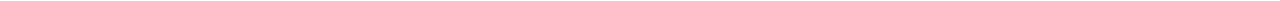
==== commit 8ecb48fe: "modifi-respensev" ====
--- a/index.html
+++ b/index.html
@@ -2,13 +2,12 @@
 <html lang="en">
   <head>
     <meta charset="utf-8">
+    <meta name="viewport" content="width"
     <meta name="viewport" content="width=device-width, initial-scale=1">
     <title>Le_meil</title>
     <link rel="shortcut icon" href="doser/imag/bee.jpg" type="image/x-icon">
     <link rel="stylesheet" href="doser/style.css">
     <link href="https://cdn.jsdelivr.net/npm/bootstrap@5.2.3/dist/css/bootstrap.min.css" rel="stylesheet" integrity="sha384-rbsA2VBKQhggwzxH7pPCaAqO46MgnOM80zW1RWuH61DGLwZJEdK2Kadq2F9CUG65" crossorigin="anonymous">
-    <link rel="stylesheet" href="assets/css/responsive.css">
-    <link rel="stylesheet" href="assets/css/responsive.min.css">
   </head>
   <body>
   </head>
@@ -67,7 +66,7 @@
       
       <div class="container d-flex justify-content-center align-items-center  background">
         <div class="w-50 img-2">
-          <img src="doser/imag/nahla-ward.jpg" class="w-100" alt="">
+          <img src="doser/imag/div2.jpeg" class="w-100" alt="">
         </div>
 
         <div class="w-50 text-2">
--- a/doser/style.css
+++ b/doser/style.css
@@ -103,9 +103,52 @@
   
 
 }
+@media (max-width: 1024px) {
+  
+  .hero {
+    flex-direction: column;
+    text-align: center;
+  }
+
+  .buttons {
+    flex-direction: column;
+    gap: 0.5rem;
+  }
+
+  .content img {
+    max-width: 80%;
+    margin: auto;
+  }
+}
+
+@media (max-width: 768px) {
+  .hero h1 {
+    font-size: 1.5rem;
+  }
+
+  .hero p {
+    font-size: 1rem;
+  }
+
+  .buttons .btn {
+    width: 100%;
+    text-align: center;
+  }
+
+  nav ul {
+    flex-direction: column;
+    align-items: center;
+  }
+
+  nav ul li {
+    margin: 0.5rem 0;
+  }
+}
+
+
 .img-2{
-  margin-right: 45px !important;
-  border-radius: 30px !important;
+  margin-right: 30px !important;
+  border-radius: 55px !important;
   overflow: hidden;
 
 }
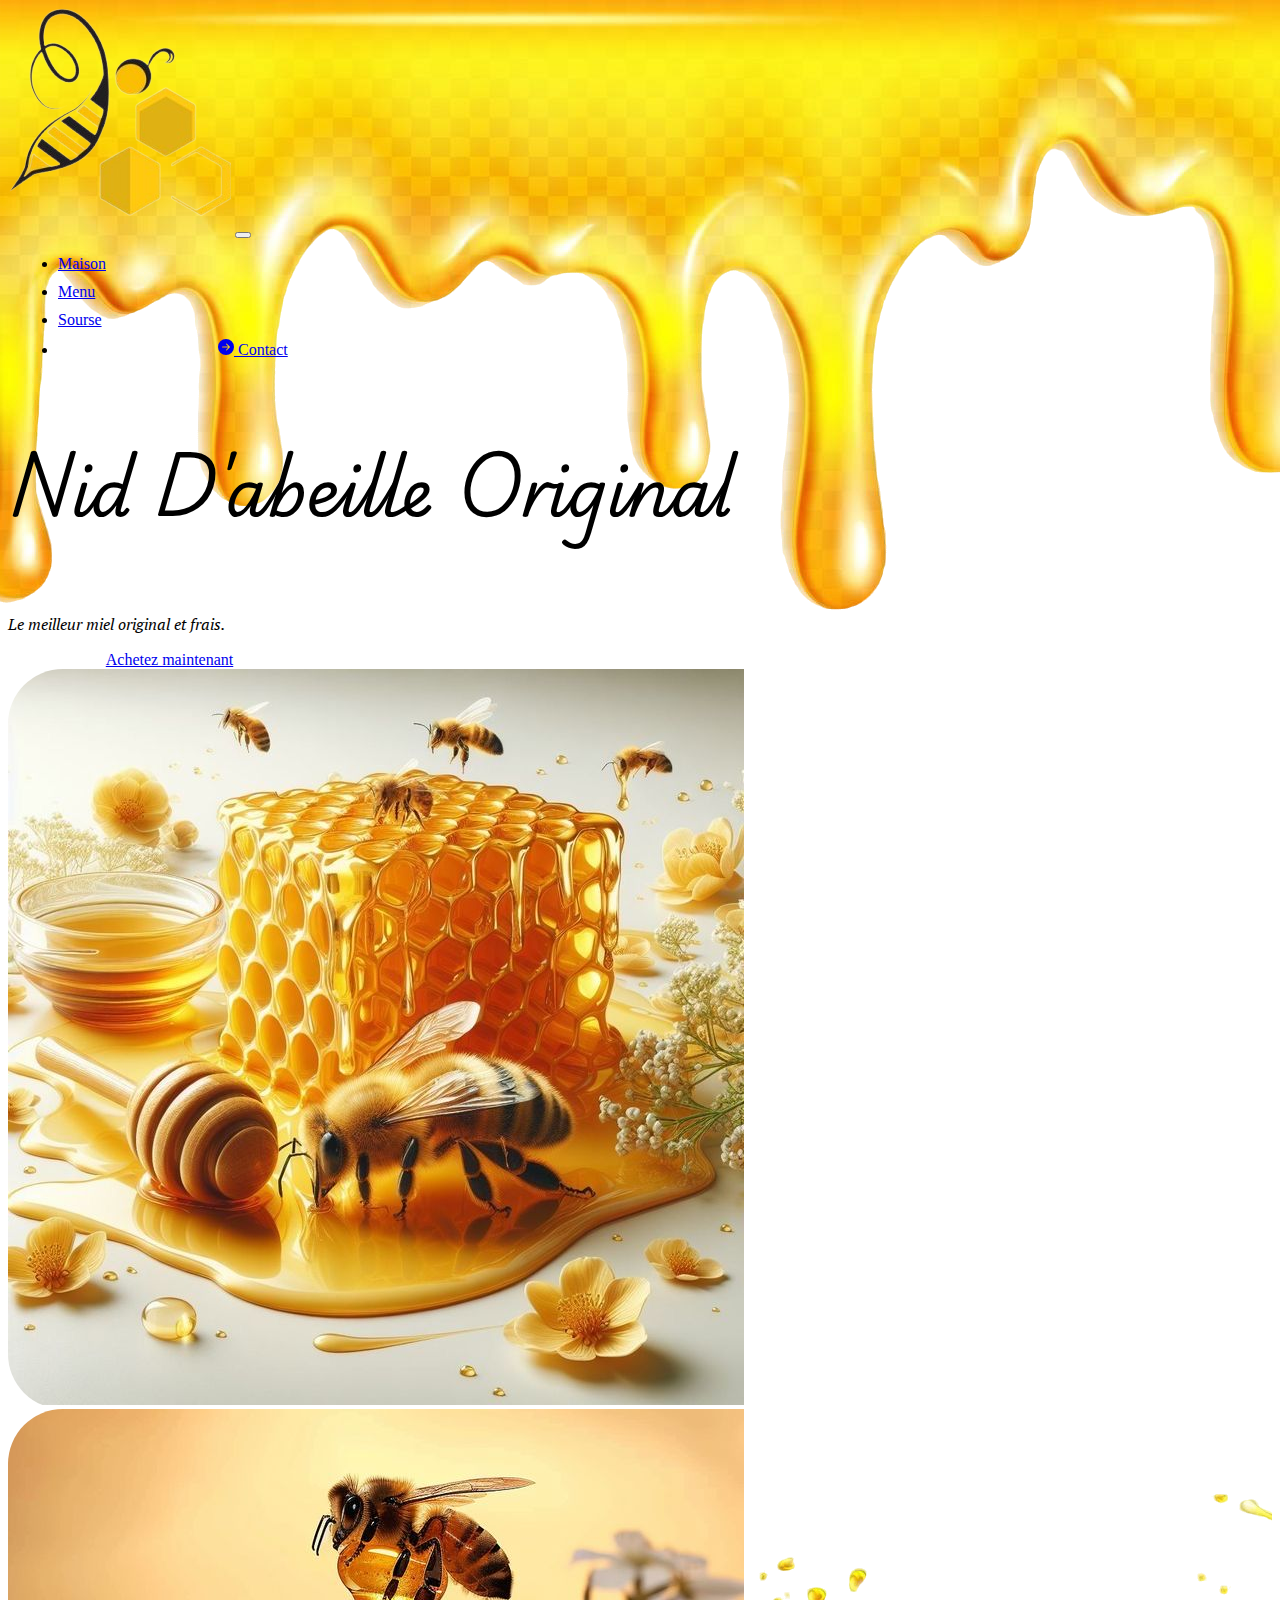
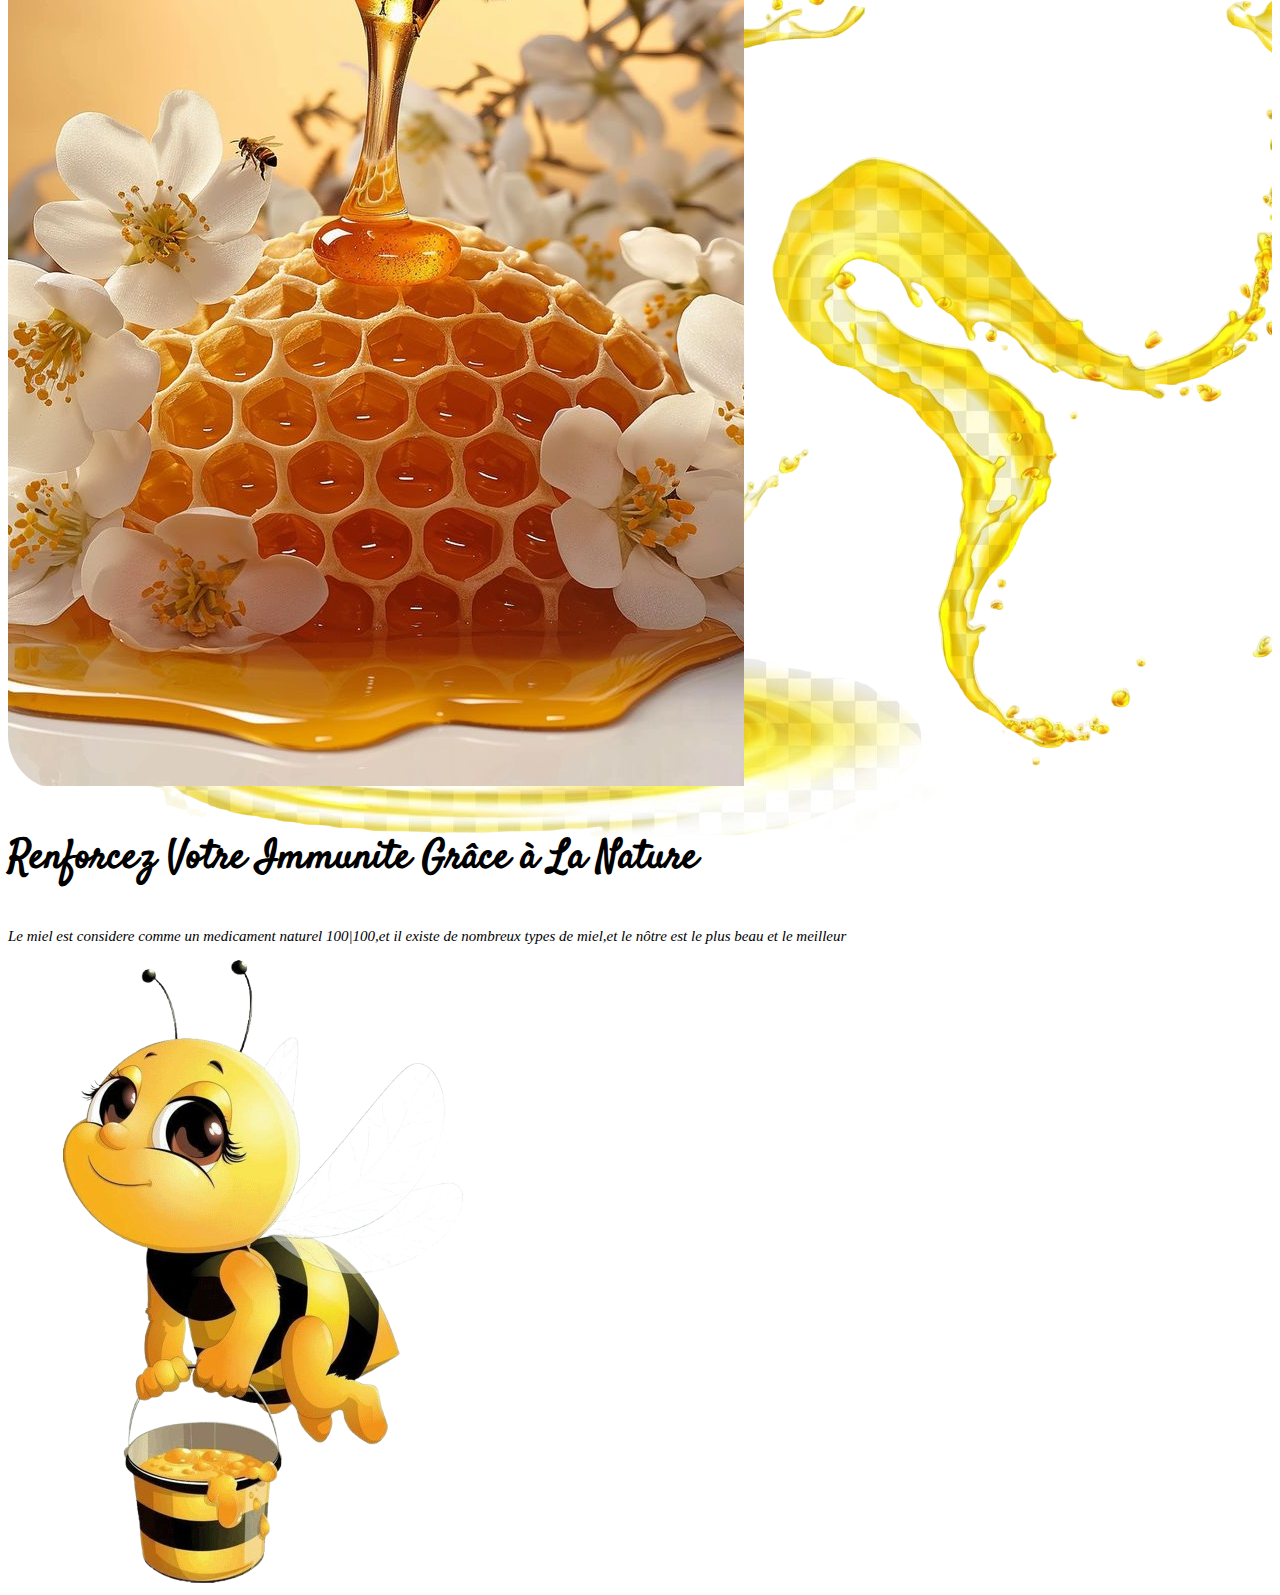
==== commit 8f27c881: "modifi d-flex" ====
--- a/index.html
+++ b/index.html
@@ -13,36 +13,62 @@
   </head>
   <body>
     <div class="container">
-      <nav class="navbar navbar-expand-lg    backro">
+      <!-- <nav class="navbar navbar-expand-lg    backro">
       
         <div class="container-fluid">
           <a class="navbar-brand"><img src="doser/imag/logo2.png" class="col-3" alt="bee"></a>
+          <button class="navbar-toggler" type="button" data-bs-toggle="collapse" data-bs-target="#navbarNavAltMarkup" aria-controls="navbarNavAltMarkup" aria-expanded="false" aria-label="Toggle navigation">
+            <span class="navbar-toggler-icon"></span>
+          </button>
+          <div class="collapse navbar-collapse d-flex justify-content-center fon-famly" id="navbarNavAltMarkup">
+            <div class="navbar-nav">
+              <ul class="navbar-nav d-flex justify-content-between">
+                <li>
+                  <a class="nav-link active text-dark mx-4  fw-bold  d-flex justify-content-end" aria-current="page" href="index.html">maison</a>
+                </li>
+                <li>
+                  <a class="nav-link col-4 text-dark mx-4 fw-bold" href="shop.html">Menu</a>
+                </li>
+                <li>
+                  <a class="nav-link  text-dark mx-4  fw-bold" href="our-story.html">Source</a>
+                </li>
+              </ul>
+              <div class="submit">
+                <a type="submit" class="btn btn-dark" href="contact.html" ><svg xmlns="http://www.w3.org/2000/svg" width="16" height="16" fill="currentColor" class="bi bi-arrow-right-circle-fill" viewBox="0 0 16 16">
+                  <path d="M8 0a8 8 0 1 1 0 16A8 8 0 0 1 8 0M4.5 7.5a.5.5 0 0 0 0 1h5.793l-2.147 2.146a.5.5 0 0 0 .708.708l3-3a.5.5 0 0 0 0-.708l-3-3a.5.5 0 1 0-.708.708L10.293 7.5z"/>
+                </svg>
+                  Contact</a> 
+
+              </div>
+        </div>
+      </nav> -->
+      <nav class="navbar navbar-expand-lg ">
+        <div class="container-fluid">
+          <a class="navbar-brand" href="#"><img src="doser/imag/logo2.png" class="col-3" alt=""></a>
           <button class="navbar-toggler" type="button" data-bs-toggle="collapse" data-bs-target="#navbarNav" aria-controls="navbarNav" aria-expanded="false" aria-label="Toggle navigation">
             <span class="navbar-toggler-icon"></span>
           </button>
-          <div class="collapse navbar-collapse d-flex justify-content-center fon-famly" id="navbarNav">
-            <ul class="navbar-nav d-flex justify-content-between">
+          <div class="collapse navbar-collapse  fon-famly navbarmochkil" id="navbarNav">
+            <ul class="navbar-nav">
               <li class="nav-item">
-                <a class="nav-link active text-dark mx-4  fw-bold  d-flex justify-content-end" aria-current="page" href="index.html">maison</a>
+                <a class="nav-link active fw-bold hover-3 mx-3" aria-current="page"  href="index.html">Maison</a>
               </li>
               <li class="nav-item">
-                <a class="nav-link col-3 text-dark mx-4 fw-bold" href="shop.html">Menu</a>
+                <a class="nav-link active fw-bold hover-3 mx-3" href="shop.html">Menu</a>
               </li>
               <li class="nav-item">
-                <a class="nav-link  text-dark mx-4  fw-bold" href="our-story.html">Source</a>
+                <a class="nav-link active fw-bold hover-3 mx-3" href="our-story.html">Sourse</a>
               </li>
-            
+              <li class="nav-item active ">
+                <a class="nav-link btn btn-dark text-white submit" href="contact.html"><svg xmlns="http://www.w3.org/2000/svg" width="16" height="16" fill="currentColor" class="bi bi-arrow-right-circle-fill" viewBox="0 0 16 16">
+                  <path d="M8 0a8 8 0 1 1 0 16A8 8 0 0 1 8 0M4.5 7.5a.5.5 0 0 0 0 1h5.793l-2.147 2.146a.5.5 0 0 0 .708.708l3-3a.5.5 0 0 0 0-.708l-3-3a.5.5 0 1 0-.708.708L10.293 7.5z"/>
+                </svg> Contact</a>
+              </li>
             </ul>
-            <div class="submit">
-              <a type="submit" class="btn btn-dark" href="contact.html" ><svg xmlns="http://www.w3.org/2000/svg" width="16" height="16" fill="currentColor" class="bi bi-arrow-right-circle-fill" viewBox="0 0 16 16">
-                <path d="M8 0a8 8 0 1 1 0 16A8 8 0 0 1 8 0M4.5 7.5a.5.5 0 0 0 0 1h5.793l-2.147 2.146a.5.5 0 0 0 .708.708l3-3a.5.5 0 0 0 0-.708l-3-3a.5.5 0 1 0-.708.708L10.293 7.5z"/>
-              </svg>
-                Contact</a> 
-                </a>
-              </div>
           </div>
         </div>
       </nav>
+
 
       <!--div-1-->
       <div class="container d-flex justify-content-center align-items-center vh-100  ">
--- a/doser/style.css
+++ b/doser/style.css
@@ -23,14 +23,14 @@
   background-image: url(imag/background-lakhra-2.jpg) !important;
   background-repeat: no-repeat !important;
  }
-.fon-famly ul li{
+.fon-famly .hover-3{
     font-family: "Chango", serif;
     font-weight: 400;
     font-style: normal;
     transition: 1s;
 
 }
-.fon-famly li:hover{
+.fon-famly .hover-3:hover{
     background-color: white;
     border-radius: 15px;
     overflow: hidden;
@@ -38,7 +38,7 @@
 
 }
 .submit{
-    margin-right: 10rem !important;
+    margin-left: 10rem !important;
 }
 .nav-item{
     margin: 10px !important;
@@ -60,6 +60,10 @@
     font-family: "PT Serif", serif;
     font-weight: 500;
     font-style:italic;
+}
+
+@media (max-width:1024px){
+  
 }
 
 .simo {
@@ -103,49 +107,6 @@
   
 
 }
-@media (max-width: 1024px) {
-  
-  .hero {
-    flex-direction: column;
-    text-align: center;
-  }
-
-  .buttons {
-    flex-direction: column;
-    gap: 0.5rem;
-  }
-
-  .content img {
-    max-width: 80%;
-    margin: auto;
-  }
-}
-
-@media (max-width: 768px) {
-  .hero h1 {
-    font-size: 1.5rem;
-  }
-
-  .hero p {
-    font-size: 1rem;
-  }
-
-  .buttons .btn {
-    width: 100%;
-    text-align: center;
-  }
-
-  nav ul {
-    flex-direction: column;
-    align-items: center;
-  }
-
-  nav ul li {
-    margin: 0.5rem 0;
-  }
-}
-
-
 .img-2{
   margin-right: 30px !important;
   border-radius: 55px !important;
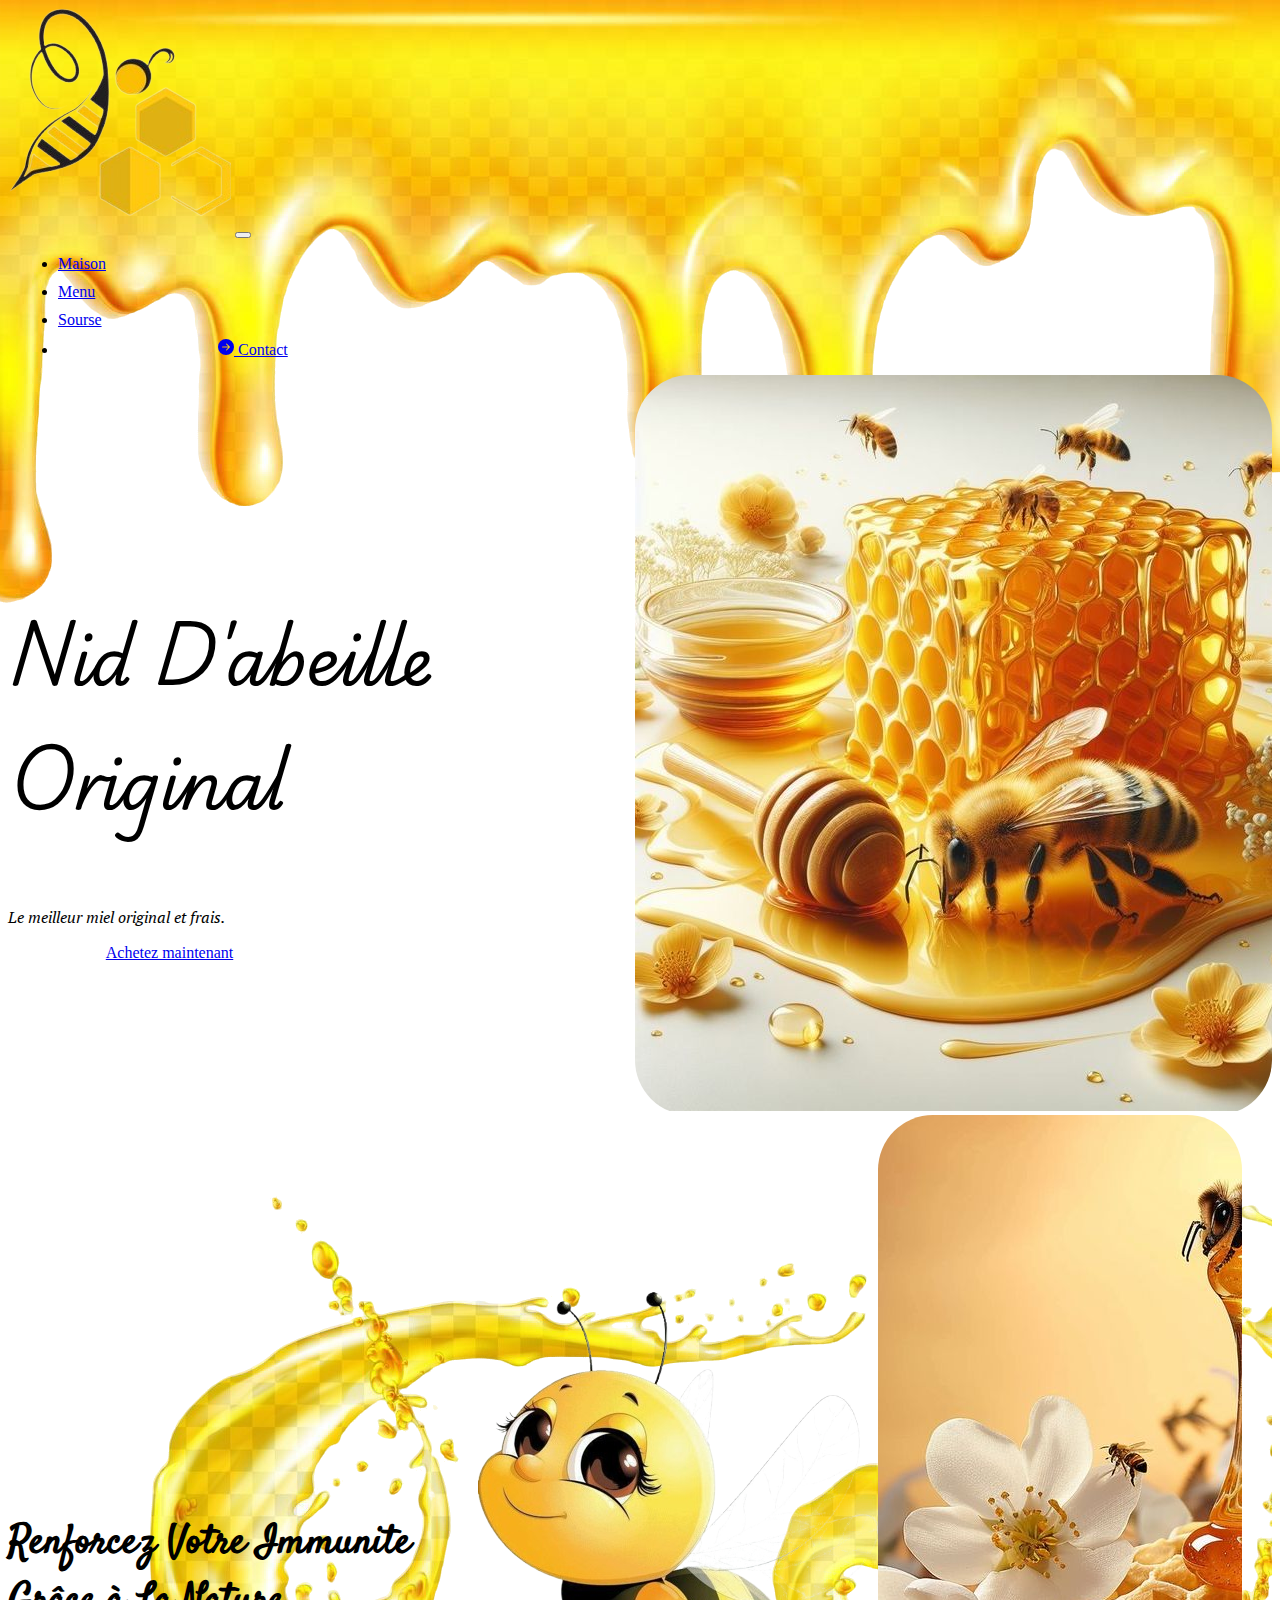
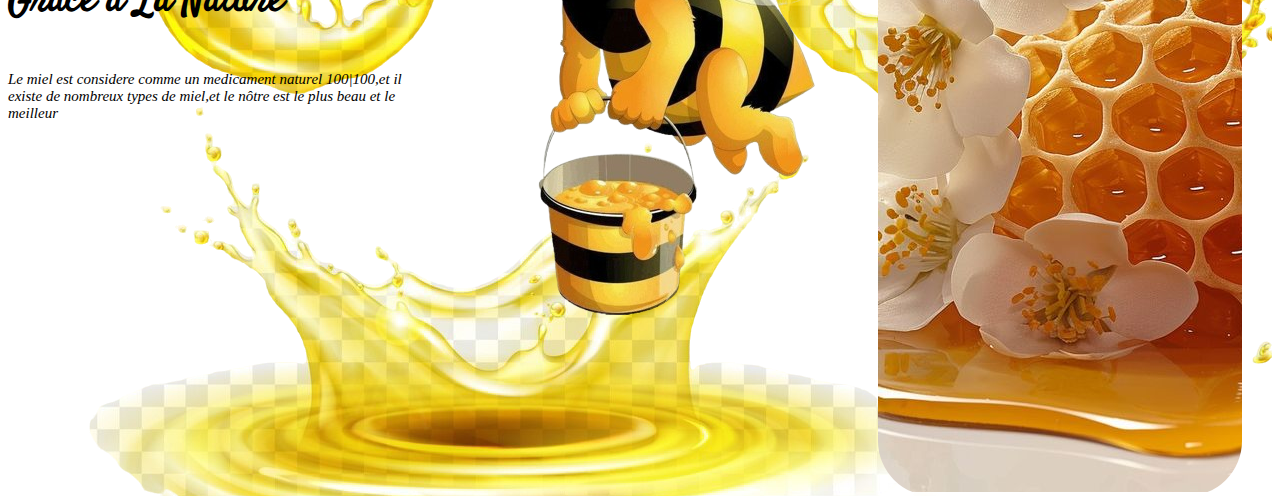
==== commit d69bc3e6: "saliiiina" ====
--- a/index.html
+++ b/index.html
@@ -71,39 +71,36 @@
 
 
       <!--div-1-->
-      <div class="container d-flex justify-content-center align-items-center vh-100  ">
+      <div class="container vh-100  d-fle-mochkil ">
         <div class="w-50 div-text ">
           <h3>Nid D'abeille Original</h3>
           <p>Le meilleur miel original et frais.</p> 
-
           <div class="">
             <a href="our-story.html" class="btn  simo">apprendre plus</a>
 
             <a href="shop.html" class="btn btn-dark foad">Achetez maintenant</a>
 
           </div>
-       
-       
         </div>
         <div class="w-50 div-img ">
           <img src="doser/imag/div1.jpeg" class="w-100"  alt="">
         </div>
       </div>
       
-      <div class="container d-flex justify-content-center align-items-center  background">
-        <div class="w-50 img-2">
-          <img src="doser/imag/div2.jpeg" class="w-100" alt="">
-        </div>
-
+      <div class="container df-mochk  background">
         <div class="w-50 text-2">
           
           <h3>Renforcez Votre Immunite Grâce à La Nature</h3>
           <p>Le miel est considere comme un medicament naturel 100|100,et il existe de nombreux types de miel,et le nôtre est le plus beau et le meilleur</p>
         </div>
-
         <div class="nahla">
           <div class="w-50"><img src="doser/imag/nahla.png" class="w-50"  alt=""></div>
         </div>
+
+        <div class="w-50 img-2">
+          <img src="doser/imag/div2.jpeg" class="w-100" alt="">
+        </div>
+
       </div>
       <!--contact-->
 
--- a/doser/style.css
+++ b/doser/style.css
@@ -61,9 +61,31 @@
     font-weight: 500;
     font-style:italic;
 }
-
+.d-fle-mochkil{
+    display: flex;
+    justify-content: center;
+    align-items: center;
+  }
 @media (max-width:1024px){
+  .d-fle-mochkil{
+    flex-direction: column; 
+  }
+  .div-img{
+    margin-top: 20px;
+  }
+  .foad{
+    margin-top: 10px;
+  }
   
+  .df-mochk{
+    flex-direction: column;
+  }
+  
+}
+.df-mochk{
+  display: flex;
+  justify-content: center;
+  align-items: center;
 }
 
 .simo {
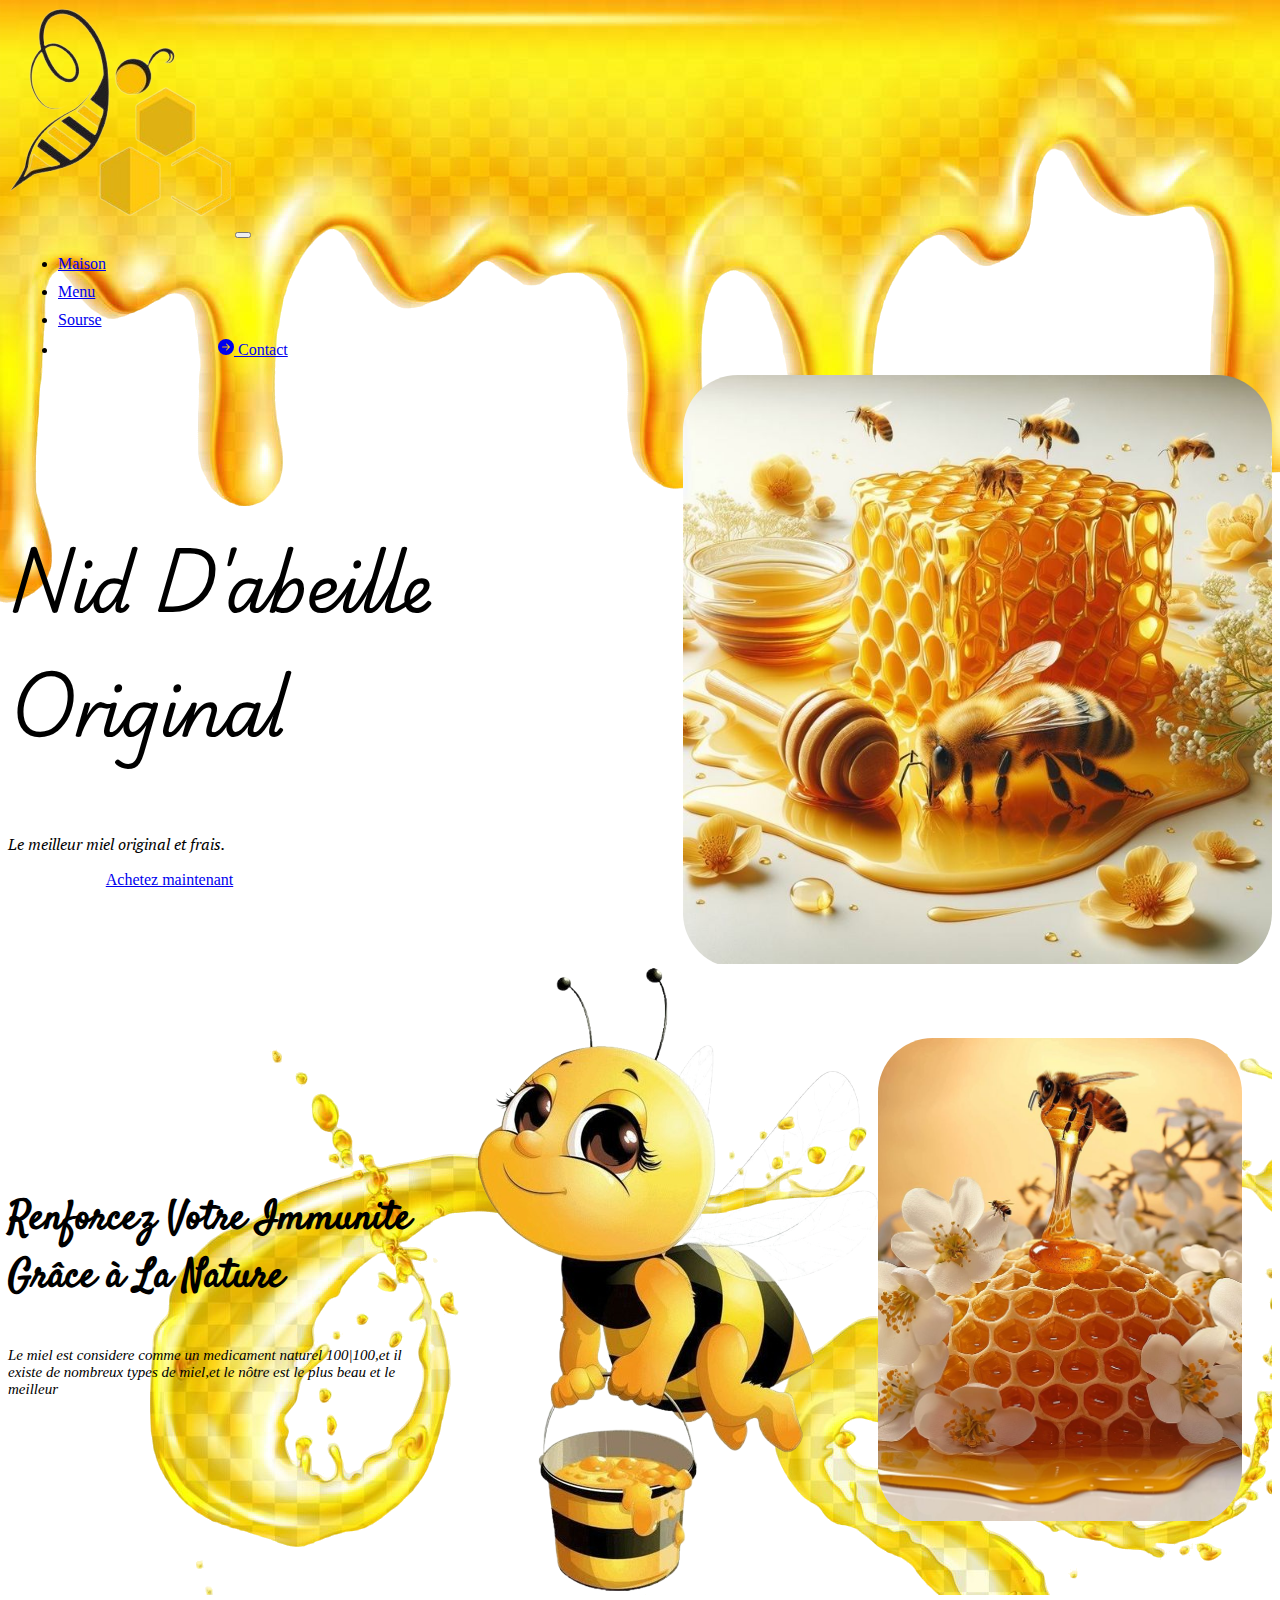
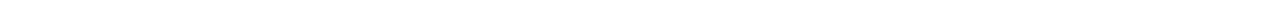
==== commit 9c75af0b: "akhiran" ====
--- a/index.html
+++ b/index.html
@@ -82,10 +82,12 @@
 
           </div>
         </div>
-        <div class="w-50 div-img ">
-          <img src="doser/imag/div1.jpeg" class="w-100"  alt="">
+        <div class="zom-d div-img  ">
+          <img src="doser/imag/div1.jpeg" class=" dika"  alt="">
         </div>
       </div>
+
+      
       
       <div class="container df-mochk  background">
         <div class="w-50 text-2">
@@ -98,20 +100,13 @@
         </div>
 
         <div class="w-50 img-2">
-          <img src="doser/imag/div2.jpeg" class="w-100" alt="">
+          <img src="doser/imag/div2.jpeg" class="kida" alt="">
         </div>
 
       </div>
       <!--contact-->
-
-      
     
       
-      
-    
-      
-   
-
       
       <script src="https://cdn.jsdelivr.net/npm/bootstrap@5.2.3/dist/js/bootstrap.bundle.min.js" integrity="sha384-kenU1KFdBIe4zVF0s0G1M5b4hcpxyD9F7jL+jjXkk+Q2h455rYXK/7HAuoJl+0I4" crossorigin="anonymous"></script>
   </body>
--- a/doser/style.css
+++ b/doser/style.css
@@ -66,6 +66,15 @@
     justify-content: center;
     align-items: center;
   }
+  .zom-d{
+    width: 50% !important;
+  }
+  .dika{
+    width: 100%;
+  }
+  .kida{
+    width: 100%;
+  }
 @media (max-width:1024px){
   .d-fle-mochkil{
     flex-direction: column; 
@@ -80,8 +89,31 @@
   .df-mochk{
     flex-direction: column;
   }
+  .zom-d{
+    width: 100% !important;
+
+  }
+  .div-img {
+    display: flex;
+    justify-content: center;
+    
+  }
+  .dika{
+    border-radius: 55px !important;
+    width: 50% !important;
+
+  }
+  .img-2{
+    display: flex;
+    justify-content: center;
+  }
+  .kida{
+    border-radius:55px !important ;
+    width: 80% !important;
+  }
   
 }
+
 .df-mochk{
   display: flex;
   justify-content: center;
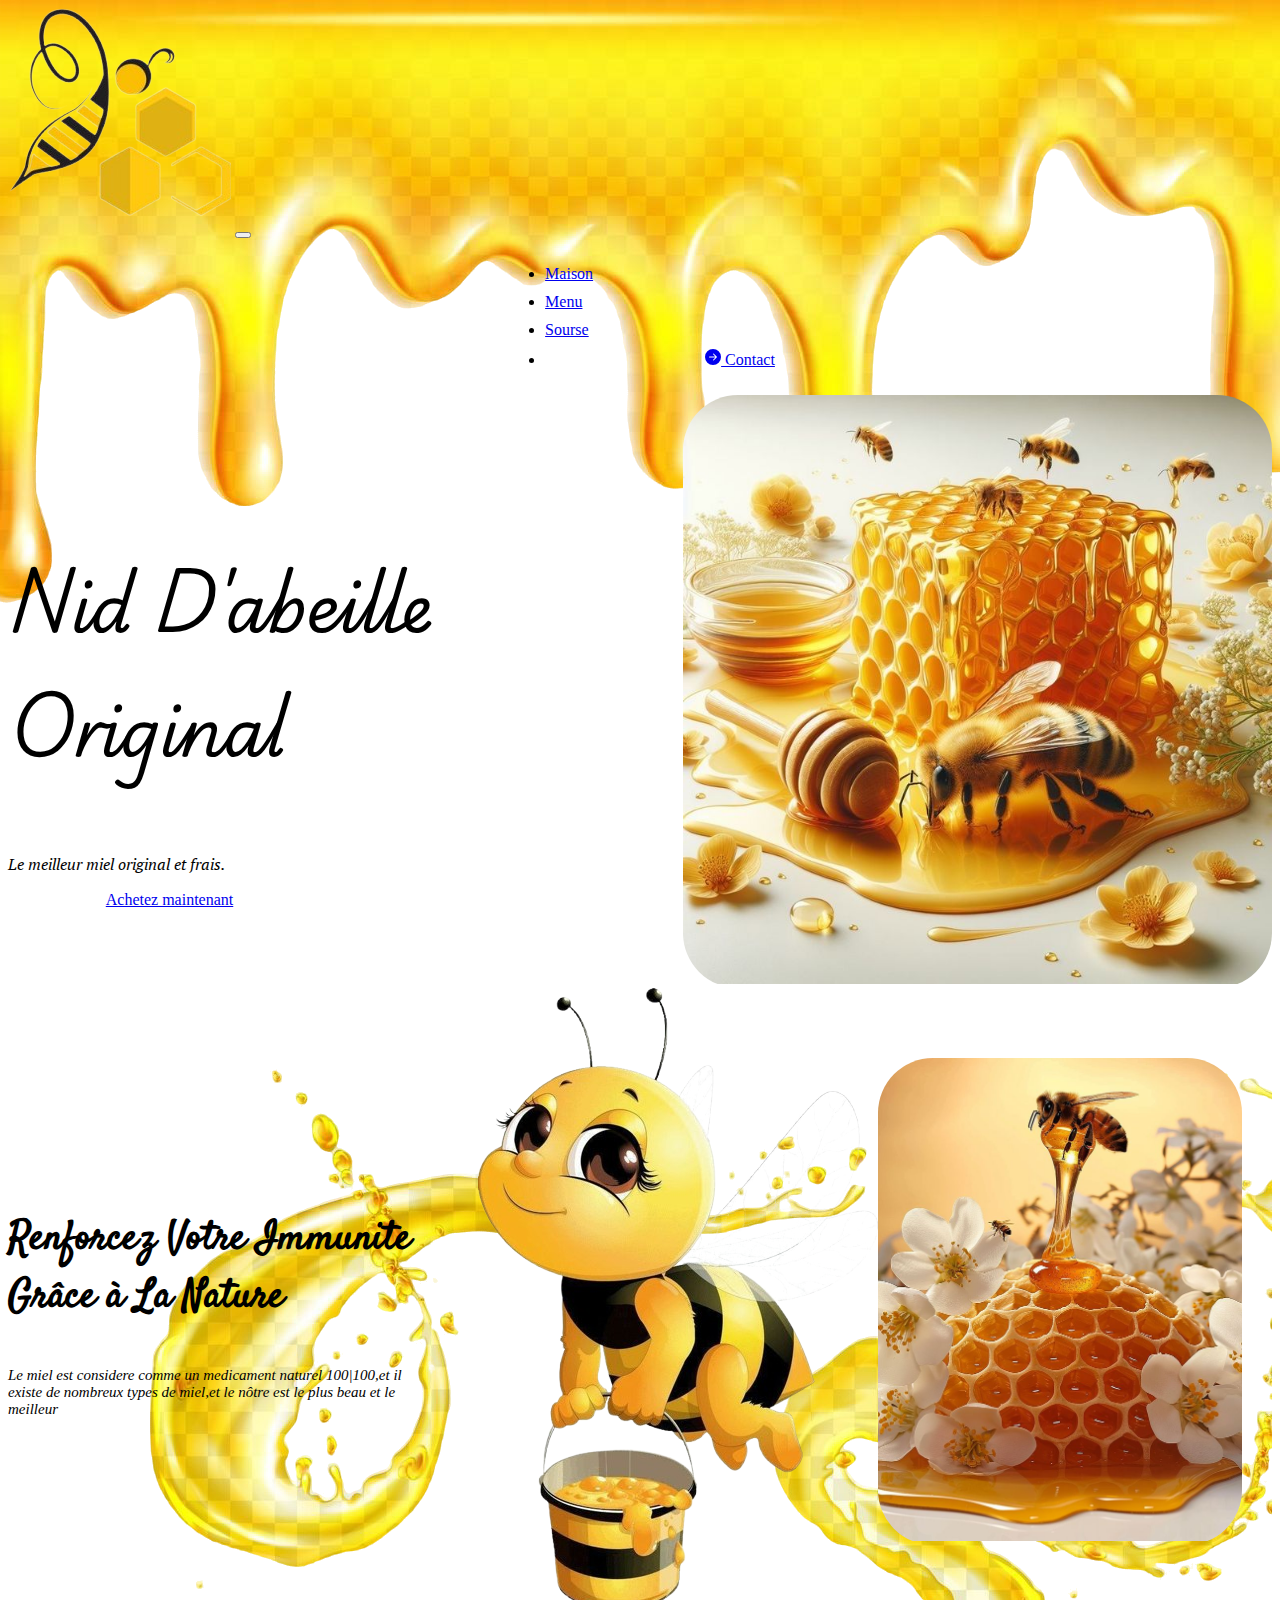
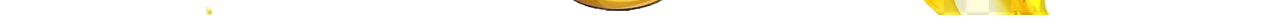
==== commit cd3c3d49: "bvbbvghbgg" ====
--- a/index.html
+++ b/index.html
@@ -49,15 +49,15 @@
             <span class="navbar-toggler-icon"></span>
           </button>
           <div class="collapse navbar-collapse  fon-famly navbarmochkil" id="navbarNav">
-            <ul class="navbar-nav">
+            <ul class="navbar-nav d-flex justify-content-between">
               <li class="nav-item">
-                <a class="nav-link active fw-bold hover-3 mx-3" aria-current="page"  href="index.html">Maison</a>
+                <a class="nav-link active fw-bold hover-3 mx-4" aria-current="page"  href="index.html">Maison</a>
               </li>
               <li class="nav-item">
-                <a class="nav-link active fw-bold hover-3 mx-3" href="shop.html">Menu</a>
+                <a class="nav-link active fw-bold hover-3 mx-4" href="shop.html">Menu</a>
               </li>
               <li class="nav-item">
-                <a class="nav-link active fw-bold hover-3 mx-3" href="our-story.html">Sourse</a>
+                <a class="nav-link active fw-bold hover-3 mx-4" href="our-story.html">Sourse</a>
               </li>
               <li class="nav-item active ">
                 <a class="nav-link btn btn-dark text-white submit" href="contact.html"><svg xmlns="http://www.w3.org/2000/svg" width="16" height="16" fill="currentColor" class="bi bi-arrow-right-circle-fill" viewBox="0 0 16 16">
--- a/doser/style.css
+++ b/doser/style.css
@@ -14,6 +14,10 @@
   body{
     background-image: url(imag/backround1.png);
     background-repeat: no-repeat;
+  }
+  .navbarmochkil{
+    display: flex !important;
+    justify-content: center !important;
   }
  .simo-23{
   background-image: url(imag/background-lakhar.jpg) !important;
